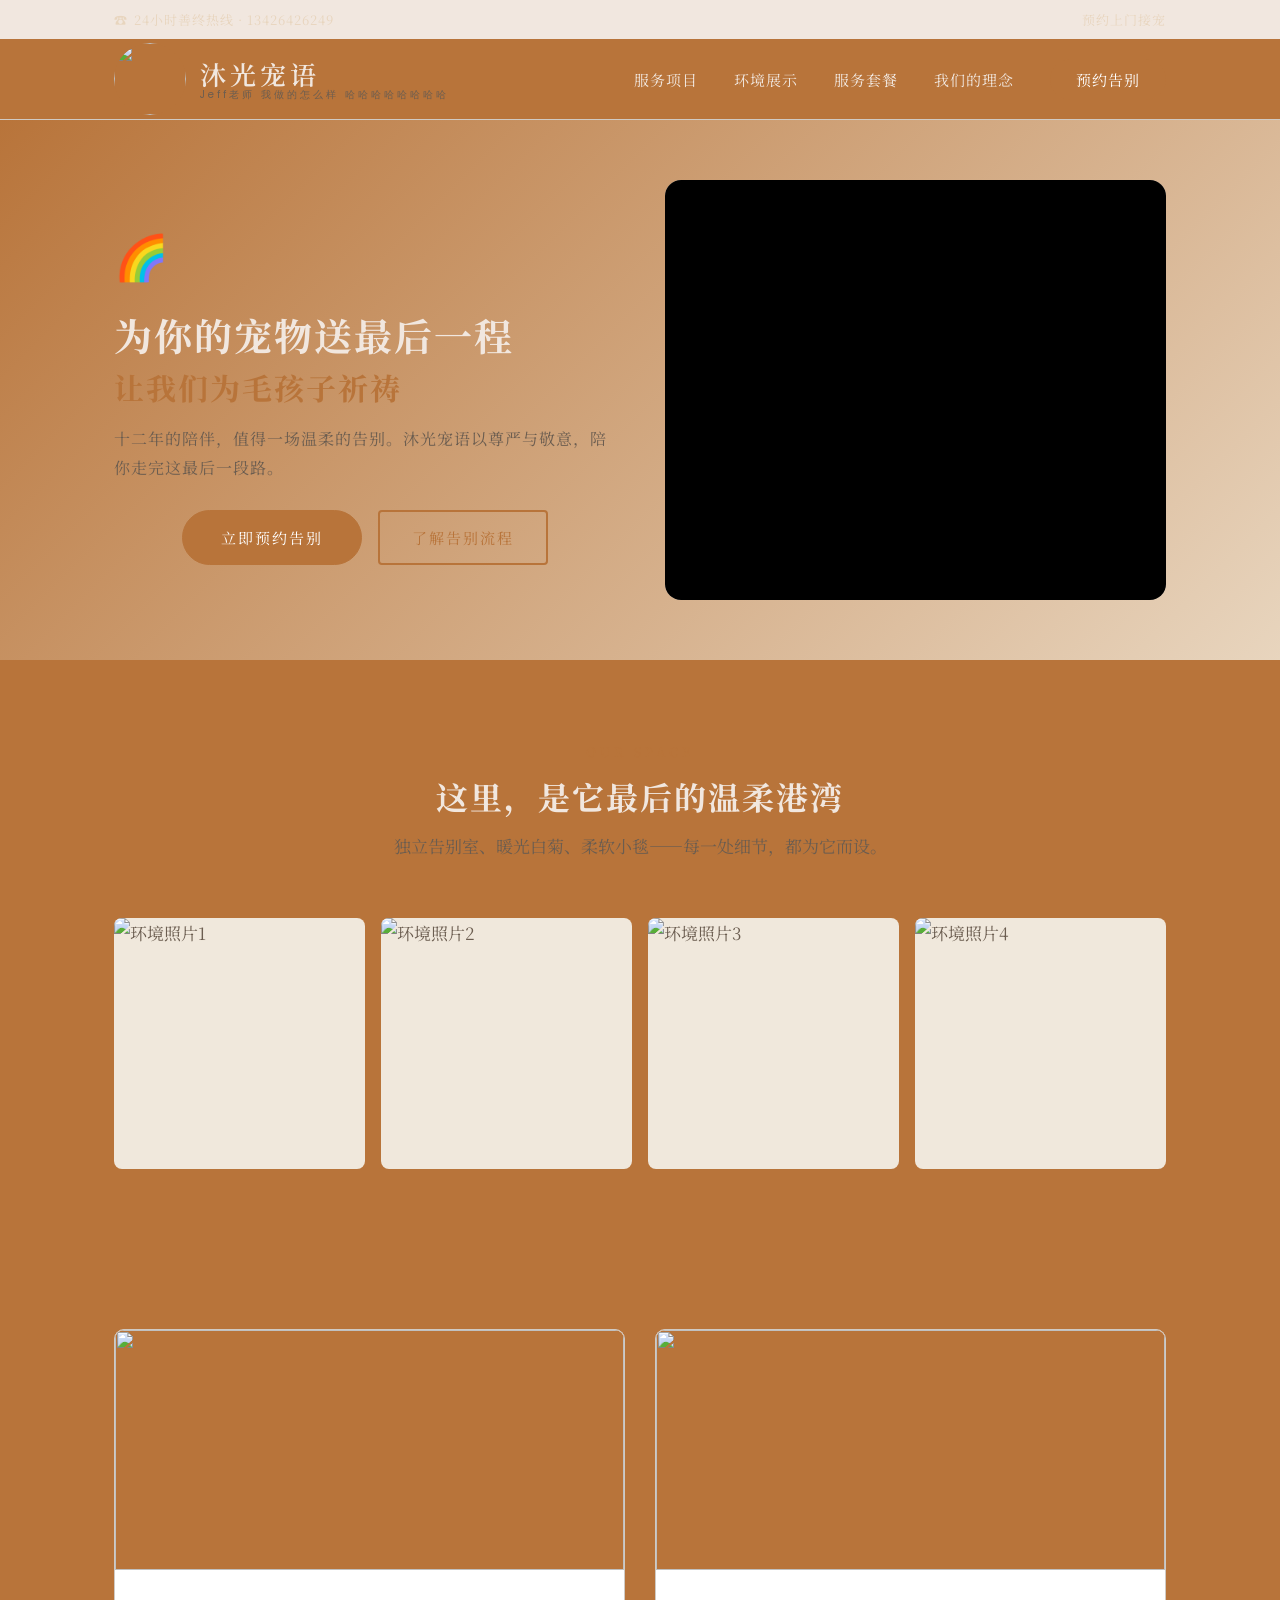
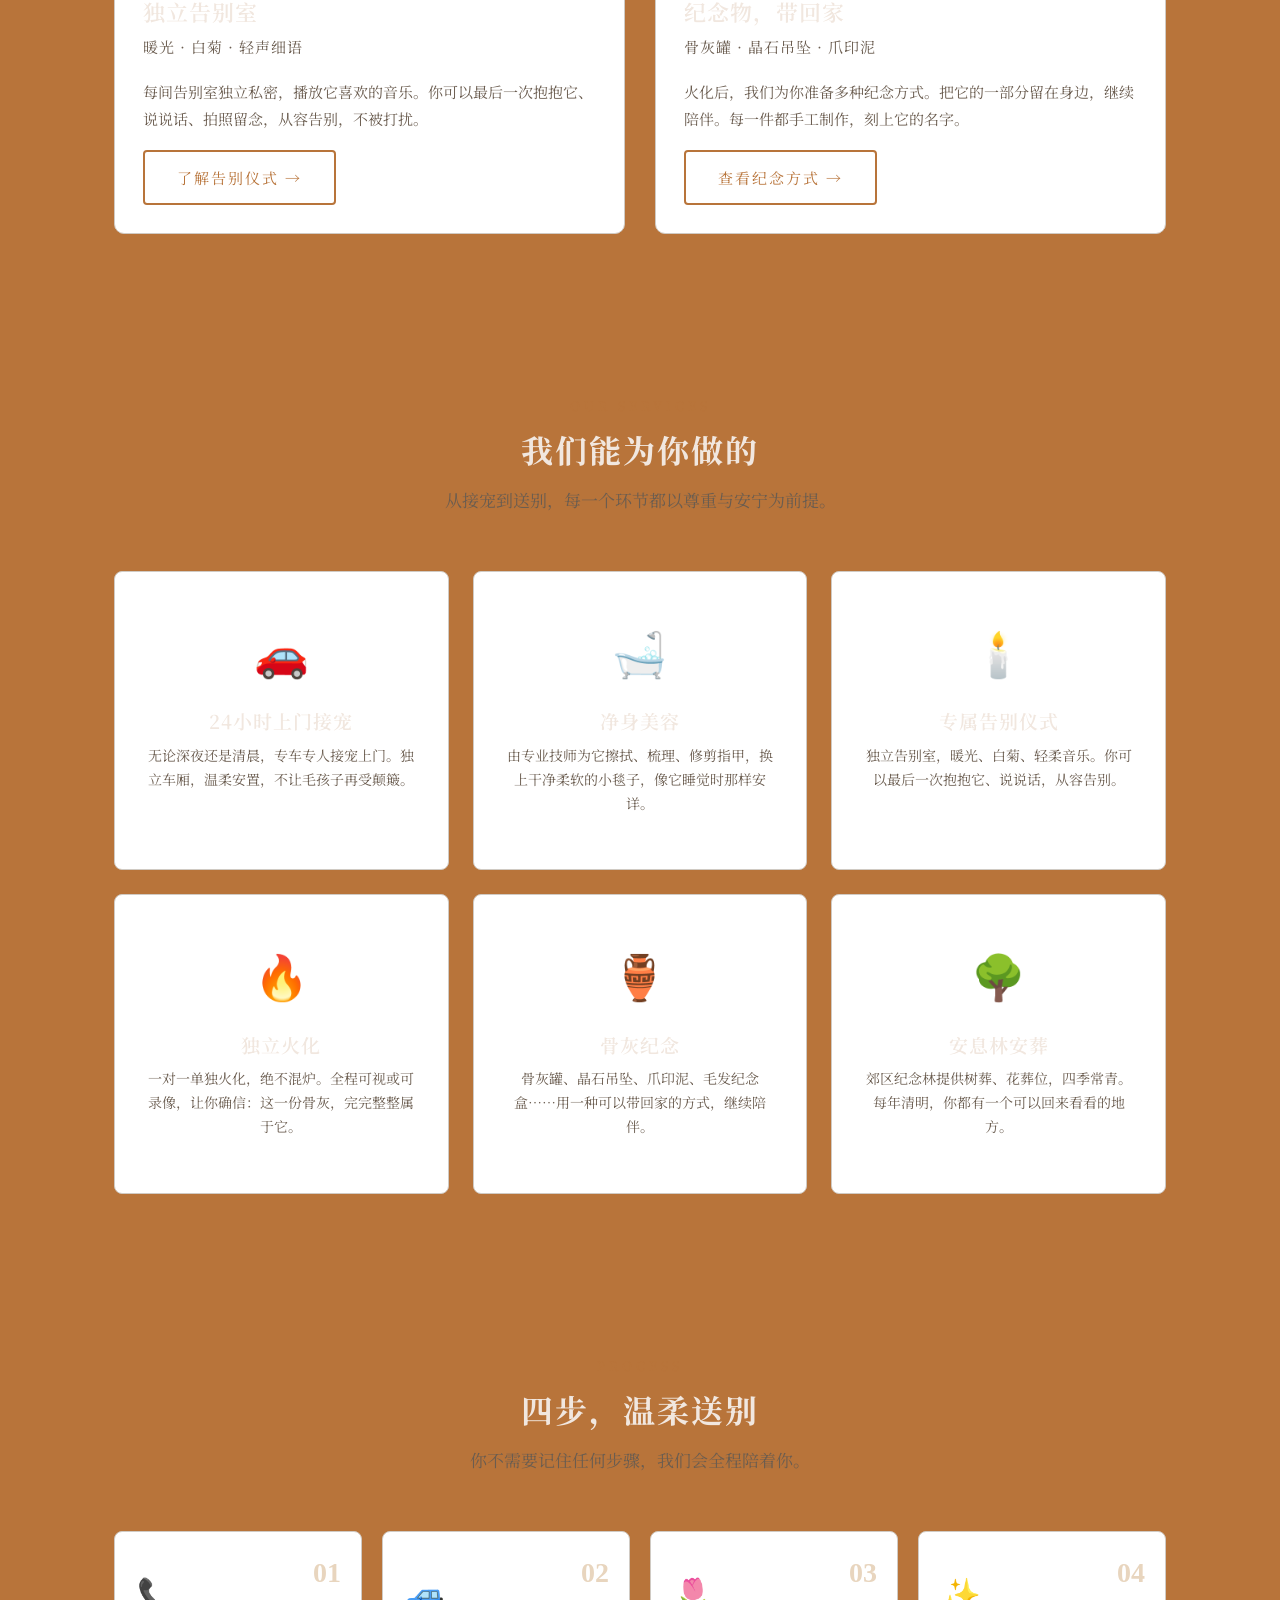
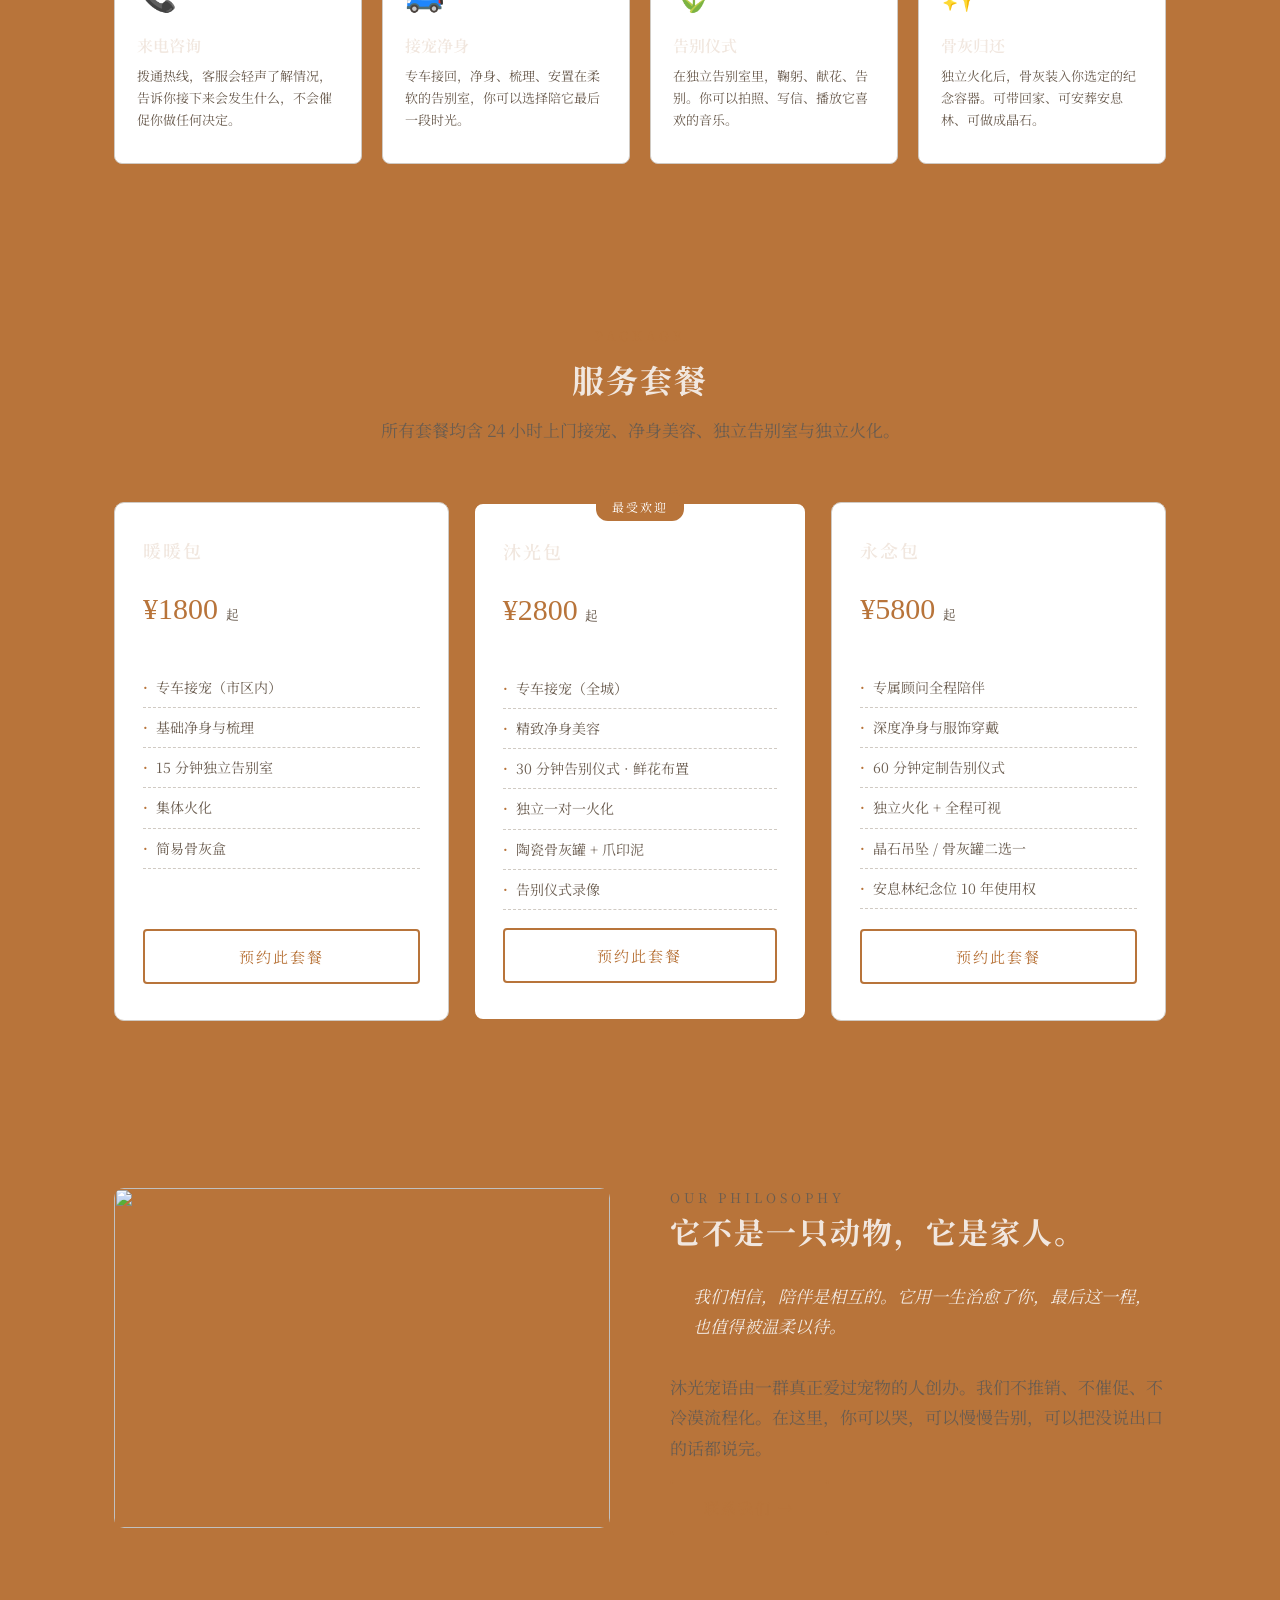
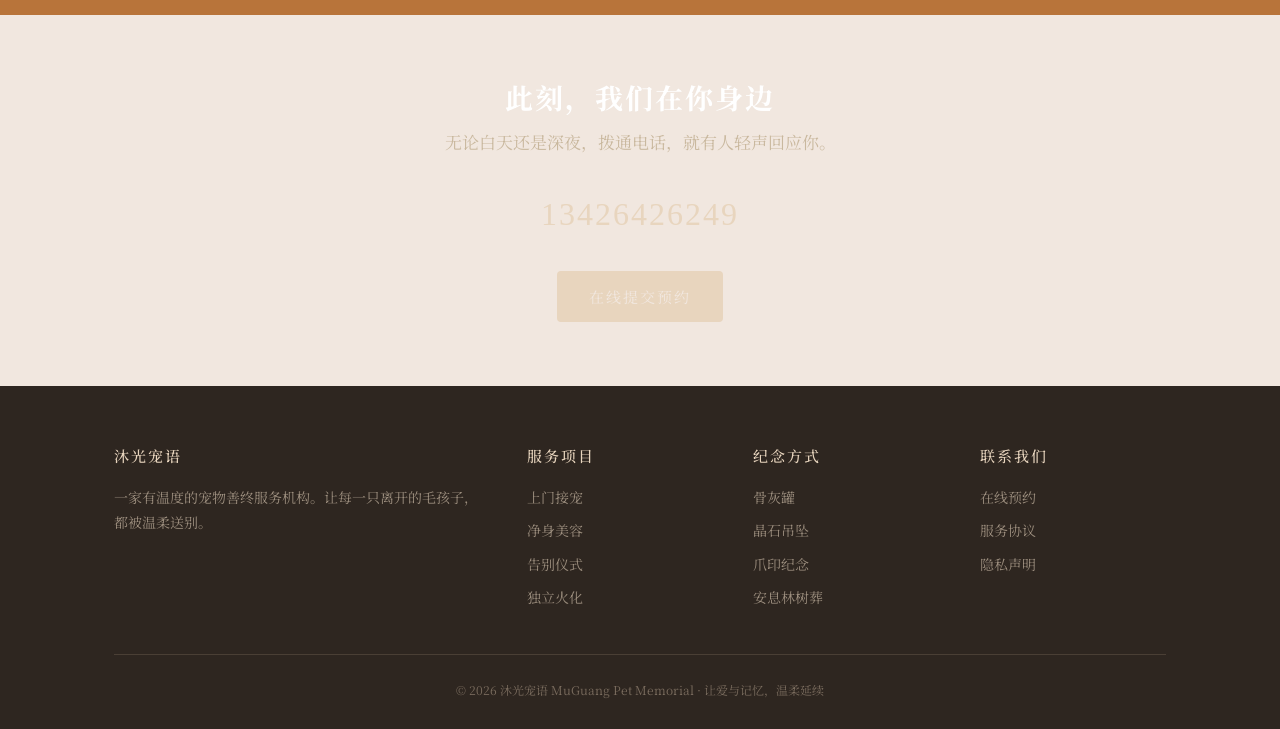
==== index.html @ e4931e62 "feat: Hero标题独立字体+颜色选择" ====
<!DOCTYPE html>
<html lang="zh-CN">
<head>
<meta charset="UTF-8">
<meta name="viewport" content="width=device-width, initial-scale=1.0">
<title>沐光宠语 · 宠物善终告别服务</title>
<link rel="preconnect" href="https://fonts.googleapis.com">
<link href="https://fonts.googleapis.com/css2?family=Noto+Serif+SC:wght@400;500;600;700&family=Noto+Sans+SC:wght@300;400;500;700&family=Poppins:wght@300;400;500&family=Ma+Shan+Zheng&family=ZCOOL+KuaiLe&family=ZCOOL+XiaoWei&family=Long+Cang&family=Liu+Jian+Mao+Cao&family=Zhi+Mang+Xing&family=ZCOOL+QingKe+HuangYou&display=swap" rel="stylesheet">
<link rel="stylesheet" href="assets/style.css">
</head>
<body>

<div class="topbar">
  <div class="container">
    <span class="hotline" id="hotlineTop">24小时善终热线</span>
    <span>预约上门接宠</span>
  </div>
</div>

<header>
  <div class="container nav">
    <div class="logo">
      <div class="logo-mark" id="logoMark">🕯️</div>
      <div class="logo-text"><span id="brandName">沐光宠语</span><small id="brandNameEn">MU GUANG CHONG YU</small></div>
    </div>
    <nav>
      <ul>
        <li><a href="#services">服务项目</a></li>
        <li><a href="#gallery">环境展示</a></li>
        <li><a href="#plans">服务套餐</a></li>
        <li><a href="#about">我们的理念</a></li>
        <li><a href="/booking" class="nav-cta">预约告别</a></li>
      </ul>
    </nav>
    <button class="burger">☰</button>
  </div>
</header>

<!-- Hero: 左文右图 -->
<section class="hero-split" id="heroSection">
  <div class="hero-split-inner">
    <div class="hero-text">
      <div class="mark" id="heroMark">🌈</div>
      <h1>
        <span id="heroTitle1">为你的宠物送最后一程</span>
        <span class="accent" id="heroTitle2">让我们为毛孩子祈祷</span>
      </h1>
      <p id="heroSubtitle">十二年的陪伴，值得一场温柔的告别。</p>
      <div class="btn-row">
        <a href="/booking" class="btn btn-solid" id="heroBtn1">立即预约告别</a>
        <a href="#process" class="btn btn-outline" id="heroBtn2">了解告别流程</a>
      </div>
    </div>
    <div class="hero-photo" id="heroPhoto">
      <div class="hero-photo-placeholder">🐾</div>
    </div>
  </div>
</section>

<!-- 照片墙 -->
<section class="section" id="gallery">
  <div class="container">
    <div class="section-head">
      <span class="eyebrow" id="galleryEyebrow">OUR SPACE</span>
      <h2 id="galleryTitle">这里，是它最后的温柔港湾</h2>
      <p id="gallerySubtitle">独立告别室、暖光白菊、柔软小毯——每一处细节，都为它而设。</p>
    </div>
    <div class="gallery-grid" id="galleryGrid"></div>
  </div>
</section>

<!-- 双栏图文块 -->
<section class="section section-soft" id="blocks">
  <div class="container">
    <div class="blocks-grid" id="blocksGrid"></div>
  </div>
</section>

<!-- 服务项目 -->
<section class="section" id="services">
  <div class="container">
    <div class="section-head">
      <span class="eyebrow">OUR SERVICES</span>
      <h2>我们能为你做的</h2>
      <p>从接宠到送别，每一个环节都以尊重与安宁为前提。</p>
    </div>
    <div class="cards" id="servicesGrid"></div>
  </div>
</section>

<!-- 流程 -->
<section class="section section-soft" id="process">
  <div class="container">
    <div class="section-head">
      <span class="eyebrow">PROCESS</span>
      <h2>四步，温柔送别</h2>
      <p>你不需要记住任何步骤，我们会全程陪着你。</p>
    </div>
    <div class="process" id="processGrid"></div>
  </div>
</section>

<!-- 套餐 -->
<section class="section" id="plans">
  <div class="container">
    <div class="section-head">
      <span class="eyebrow">PACKAGE</span>
      <h2>服务套餐</h2>
      <p>所有套餐均含 24 小时上门接宠、净身美容、独立告别室与独立火化。</p>
    </div>
    <div class="plans" id="plansGrid"></div>
  </div>
</section>

<!-- 理念 -->
<section class="section section-soft" id="about">
  <div class="container philosophy">
    <div class="visual" id="aboutVisual">🐾</div>
    <div>
      <span class="eyebrow" style="letter-spacing:4px;font-size:13px">OUR PHILOSOPHY</span>
      <h2 id="philoTitle">它不是一只动物，它是家人。</h2>
      <blockquote id="philoQuote">我们相信，陪伴是相互的。</blockquote>
      <p id="philoBody" style="margin-bottom:16px">沐光宠语由一群真正爱过宠物的人创办。</p>
      <a href="/booking" class="btn btn-outline">联系我们 →</a>
    </div>
  </div>
</section>

<!-- 联系带 -->
<section class="contact-band">
  <div class="container">
    <h2>此刻，我们在你身边</h2>
    <p>无论白天还是深夜，拨通电话，就有人轻声回应你。</p>
    <div class="phone" id="hotlineBig">400-820-XXXX</div>
    <div style="margin-top:28px">
      <a href="/booking" class="btn btn-light">在线提交预约</a>
    </div>
  </div>
</section>

<footer>
  <div class="container">
    <div class="foot-grid">
      <div><h4 id="footBrand">沐光宠语</h4><p id="footDesc" style="line-height:1.8"></p></div>
      <div><h4>服务项目</h4><ul><li><a href="#services">上门接宠</a></li><li><a href="#services">净身美容</a></li><li><a href="#services">告别仪式</a></li><li><a href="#services">独立火化</a></li></ul></div>
      <div><h4>纪念方式</h4><ul><li><a href="#services">骨灰罐</a></li><li><a href="#services">晶石吊坠</a></li><li><a href="#services">爪印纪念</a></li><li><a href="#services">安息林树葬</a></li></ul></div>
      <div><h4>联系我们</h4><ul><li><a href="/booking">在线预约</a></li><li><a href="#">服务协议</a></li><li><a href="#">隐私声明</a></li></ul></div>
    </div>
    <div class="foot-bottom" id="footCopyright">© 2026 沐光宠语</div>
  </div>
</footer>

<script>
// 把 GitHub raw 链接转成 jsDelivr CDN（国内加速）
function cdn(url){
  if(!url) return url;
  return url.replace(
    /https:\/\/raw\.githubusercontent\.com\/([^/]+)\/([^/]+)\/([^/]+)\/images\//,
    'https://cdn.jsdelivr.net/gh/$1/$2@$3/images/'
  );
}

fetch('content.json').then(r=>r.json()).then(c=>{
  // 动态配色
  const t = c.theme || {};
  const root = document.documentElement.style;
  if(t.brand) root.setProperty('--brand', t.brand);
  if(t.brandDark) root.setProperty('--brand-dark', t.brandDark);
  if(t.brandSoft) root.setProperty('--brand-soft', t.brandSoft);
  if(t.ink) root.setProperty('--ink', t.ink);
  if(t.bg) root.setProperty('--bg', t.bg);
  if(t.bgSoft) root.setProperty('--bg-soft', t.bgSoft);
  if(t.line) root.setProperty('--line', t.line);
  if(t.cardBg){
    const cb = t.cardBg;
    document.querySelectorAll('.service-card,.gallery-item,.block-card,.plan-card,.process-step').forEach(el=>el.style.background = cb);
  }
  if(t.fontHeading){ root.setProperty('--font-heading', t.fontHeading); document.documentElement.style.fontFamily = t.fontBody || "'Noto Serif SC',serif"; }
  if(t.bodySize) document.body.style.fontSize = t.bodySize + 'px';
  if(t.headWeight) document.querySelectorAll('h1,h2,h3').forEach(el=>el.style.fontWeight = t.headWeight);
  if(t.radius){
    const r = t.radius + 'px';
    document.querySelectorAll('.gallery-item,.block-card,.plan-card,.service-card,.process-step,.hero-photo,.img-upload').forEach(el=>el.style.borderRadius = r);
  }

  // 品牌
  document.getElementById('brandName').textContent = c.brand.name;
  document.getElementById('brandNameEn').textContent = c.brand.nameEn;
  document.getElementById('footBrand').textContent = c.brand.name;
  const lm = document.getElementById('logoMark');
  if(c.brand.logoImage){
    lm.innerHTML = `<img src="${cdn(c.brand.logoImage)}" style="width:100%;height:100%;object-fit:cover;border-radius:50%">`;
  } else {
    lm.textContent = c.brand.logoEmoji;
  }

  // 热线
  document.getElementById('hotlineTop').textContent = '24小时善终热线 · ' + c.hotline;
  document.getElementById('hotlineBig').textContent = c.hotline;

  // Hero
  document.getElementById('heroMark').textContent = c.hero.mark;
  document.getElementById('heroTitle1').textContent = c.hero.title1;
  document.getElementById('heroTitle2').textContent = c.hero.title2;
  if(c.hero.hero1Font) document.getElementById('heroTitle1').style.fontFamily = c.hero.hero1Font;
  if(c.hero.hero1Color) document.getElementById('heroTitle1').style.color = c.hero.hero1Color;
  if(c.hero.hero2Font) document.getElementById('heroTitle2').style.fontFamily = c.hero.hero2Font;
  if(c.hero.hero2Color) document.getElementById('heroTitle2').style.color = c.hero.hero2Color;
  document.getElementById('heroSubtitle').textContent = c.hero.subtitle;
  document.getElementById('heroBtn1').textContent = c.hero.btn1;
  document.getElementById('heroBtn2').textContent = c.hero.btn2;

  // Hero 右侧大图/视频
  const hp = document.getElementById('heroPhoto');
  const hv = c.images && c.images.heroVideo;
  const hpImg = c.images && c.images.heroPhoto;
  if(hv){
    hp.innerHTML = `<video autoplay muted loop playsinline preload="metadata" poster="${cdn(hpImg||'')}" style="width:100%;height:100%;object-fit:cover;border-radius:12px;background:#000"><source src="${cdn(hv)}" type="video/mp4"></video>`;
  } else if(hpImg){
    hp.innerHTML = `<img src="${cdn(hpImg)}" loading="eager" decoding="async" style="width:100%;height:100%;object-fit:cover;border-radius:12px">`;
  }

  // 照片墙（懒加载）
  const g = c.images && c.images.gallery ? c.images.gallery : [];
  document.getElementById('galleryGrid').innerHTML = g.map((url,i)=>{
    if(url) return `<div class="gallery-item"><img src="${cdn(url)}" loading="lazy" decoding="async" alt="环境照片${i+1}"></div>`;
    return `<div class="gallery-item gallery-empty">📷<small>照片${i+1}</small></div>`;
  }).join('');
  document.getElementById('galleryEyebrow').textContent = c.gallerySection.eyebrow;
  document.getElementById('galleryTitle').textContent = c.gallerySection.title;
  document.getElementById('gallerySubtitle').textContent = c.gallerySection.subtitle;

  // 双栏图文块
  document.getElementById('blocksGrid').innerHTML = c.blocks.map((b,i)=>{
    const img = (c.images && (i===0?c.images.block1Img:c.images.block2Img)) || '';
    return `
    <div class="block-card">
      <div class="block-img">${img?`<img src="${cdn(img)}" loading="lazy" decoding="async">`:'<span>🖼</span>'}</div>
      <div class="block-body">
        <h3>${b.title}</h3>
        <p class="block-sub">${b.subtitle}</p>
        <p>${b.body}</p>
        <a href="${b.btnLink}" class="btn btn-outline">${b.btnText} →</a>
      </div>
    </div>`;
  }).join('');

  // 服务
  document.getElementById('servicesGrid').innerHTML = c.services.map(s=>`
    <div class="card"><div class="icon">${s.icon}</div><h3>${s.title}</h3><p>${s.desc}</p></div>`).join('');

  // 流程
  document.getElementById('processGrid').innerHTML = (c.process||[]).map(p=>`
    <div class="step"><div class="icon">${p.icon}</div><h3>${p.title}</h3><p>${p.desc}</p></div>`).join('');

  // 套餐
  document.getElementById('plansGrid').innerHTML = c.plans.map(p=>`
    <div class="plan${p.featured?' featured':''}">
      <h3>${p.name}</h3>
      <div class="price">${p.price} <small>${p.unit}</small></div>
      <ul>${p.items.map(i=>`<li>${i}</li>`).join('')}</ul>
      <a href="/booking" class="btn btn-outline" style="text-align:center">预约此套餐</a>
    </div>`).join('');

  // 理念
  document.getElementById('philoTitle').innerHTML = c.philosophy.title;
  document.getElementById('philoQuote').textContent = c.philosophy.quote;
  document.getElementById('philoBody').textContent = c.philosophy.body;
  const av = document.getElementById('aboutVisual');
  if(c.images && c.images.aboutImg){
    av.innerHTML = `<img src="${cdn(c.images.aboutImg)}" loading="lazy" decoding="async" style="width:100%;height:100%;object-fit:cover;border-radius:10px">`;
    av.style.background = 'none';
  }

  // Footer
  if(c.footer){
    document.getElementById('footDesc').textContent = c.footer.desc;
    document.getElementById('footCopyright').textContent = c.footer.copyright;
  }
});
</script>
</body>
</html>
---- assets/style.css ----
/* ============================================
   沐光宠语 · 宠物善终告别服务
   改品牌：只改 :root 里的色值
   ============================================ */
:root{
  --brand:#B8743A;          /* 沐光暖金铜 */
  --brand-dark:#9A5D2E;
  --brand-soft:#E8D5BE;     /* 浅金米色 */
  --ink:#3E342B;            /* 深棕 */
  --text:#6B5D50;           /* 暖灰棕 */
  --bg:#FDFBF8;             /* 米白 */
  --bg-soft:#F5EFE6;        /* 浅米 */
  --line:#E8DDD0;
  --sage:#8FA98F;           /* 鼠尾草绿（纪念感） */
}
*{margin:0;padding:0;box-sizing:border-box}
body{font-family:'Noto Serif SC','Songti SC',Georgia,serif;color:var(--text);background:var(--bg);line-height:1.8;font-size:16px}
h1,h2,h3{font-family:'Noto Serif SC','Songti SC',Georgia,serif;color:var(--ink);line-height:1.3;font-weight:600}
a{color:var(--brand);text-decoration:none}
img{max-width:100%;display:block}
.container{max-width:1100px;margin:0 auto;padding:0 24px}

/* 顶部条 */
.topbar{background:var(--ink);color:#E8D5BE;font-size:13px;padding:8px 0;letter-spacing:1px}
.topbar .container{display:flex;justify-content:space-between;align-items:center}
.topbar .hotline{display:flex;align-items:center;gap:6px}
.topbar .hotline::before{content:"☎";color:var(--brand-soft)}

/* 头部 */
header{background:var(--bg);border-bottom:1px solid var(--line);position:sticky;top:0;z-index:100}
.nav{display:flex;align-items:center;justify-content:space-between;height:80px}
.logo{display:flex;align-items:center;gap:14px}
.logo-mark{width:72px;height:72px;border-radius:50%;background:var(--brand);display:flex;align-items:center;justify-content:center;color:#fff;font-size:36px;overflow:hidden;flex-shrink:0}
.logo-text{font-size:26px;color:var(--ink);letter-spacing:4px;font-weight:600;line-height:1.2}
.logo-text small{display:block;font-family:'Poppins',sans-serif;font-size:10px;letter-spacing:3px;color:var(--text);font-weight:400}
nav ul{display:flex;gap:36px;list-style:none;align-items:center}
nav a{color:var(--ink);font-size:15px;letter-spacing:1px}
nav a:hover,nav a.active{color:var(--brand)}
.nav-cta{background:var(--brand);color:#fff !important;padding:10px 26px;border-radius:24px}
.nav-cta:hover{background:var(--brand-dark);color:#fff !important}
.burger{display:none;font-size:26px;background:none;border:none;cursor:pointer;color:var(--ink)}

/* Hero */
.hero{
  min-height:560px;display:flex;align-items:center;justify-content:center;text-align:center;
  background:linear-gradient(180deg,#F5EFE6 0%,#E8D5BE 100%);
  position:relative;padding:80px 24px;
}
.hero::before{content:"";position:absolute;inset:0;background:radial-gradient(circle at 50% 30%,rgba(255,255,255,.6),transparent 60%)}
.hero-inner{position:relative;max-width:760px}
.hero .mark{font-size:48px;margin-bottom:20px}
.hero h1{font-size:42px;margin-bottom:20px;letter-spacing:3px}
.hero h1 .accent{color:var(--brand);display:block;font-size:32px;margin-top:10px}
.hero p{font-size:17px;color:var(--text);margin-bottom:36px;letter-spacing:1px}
.btn-row{display:flex;gap:16px;justify-content:center;flex-wrap:wrap}
.btn{display:inline-block;padding:13px 38px;font-size:15px;letter-spacing:2px;cursor:pointer;transition:.3s;border:1px solid var(--brand);background:transparent;color:var(--brand);border-radius:28px}
.btn:hover{background:var(--brand);color:#fff}
.btn-solid{background:var(--brand);color:#fff}
.btn-solid:hover{background:var(--brand-dark);color:#fff}
.btn-ghost{border-color:var(--line);color:var(--ink)}
.btn-ghost:hover{border-color:var(--ink);background:transparent;color:var(--ink)}

/* 新 Hero: 左文右图 */
.hero-split{
  background:linear-gradient(135deg,var(--bg-soft) 0%,var(--brand-soft) 100%);
  padding:60px 0;
}
.hero-split-inner{
  max-width:1100px;margin:0 auto;padding:0 24px;
  display:grid;grid-template-columns:1fr 1fr;gap:50px;align-items:center;
}
.hero-text .mark{font-size:44px;margin-bottom:16px}
.hero-text h1{font-size:38px;line-height:1.3;margin-bottom:18px;letter-spacing:2px}
.hero-text h1 .accent{color:var(--brand);display:block;font-size:30px;margin-top:8px}
.hero-text p{font-size:16px;color:var(--text);margin-bottom:28px;letter-spacing:1px}
.hero-photo{
  height:420px;border-radius:12px;overflow:hidden;
  background:#e8ddd0;display:flex;align-items:center;justify-content:center;
}
.hero-photo-placeholder{font-size:80px;color:#ccc}

/* 描边按钮（Banfield 风格） */
.btn-outline{
  background:transparent;color:var(--brand);border:2px solid var(--brand);
  border-radius:4px;padding:12px 32px;
}
.btn-outline:hover{background:var(--brand);color:#fff}
.btn-light{
  background:#E8D5BE;color:var(--ink);border:none;border-radius:4px;padding:12px 32px;
}
.btn-light:hover{background:#fff;color:var(--brand)}

/* 照片墙 */
.gallery-grid{
  display:grid;grid-template-columns:repeat(4,1fr);gap:16px;
}
.gallery-item{
  aspect-ratio:1;overflow:hidden;border-radius:8px;background:#f0e8dc;
}
.gallery-item img{width:100%;height:100%;object-fit:cover;transition:.3s}
.gallery-item img:hover{transform:scale(1.05)}
.gallery-empty{
  display:flex;flex-direction:column;align-items:center;justify-content:center;
  font-size:32px;color:#ccc;gap:6px;
}
.gallery-empty small{font-size:12px;color:#bbb}

/* 双栏图文块 */
.blocks-grid{
  display:grid;grid-template-columns:1fr 1fr;gap:30px;
}
.block-card{
  background:#fff;border:1px solid var(--line);border-radius:10px;overflow:hidden;
  transition:.3s;
}
.block-card:hover{box-shadow:0 12px 32px rgba(184,116,58,.12)}
.block-img{
  height:240px;background:var(--bg-soft);
  display:flex;align-items:center;justify-content:center;font-size:48px;color:#ccc;
}
.block-img img{width:100%;height:100%;object-fit:cover}
.block-body{padding:28px}
.block-body h3{font-size:22px;margin-bottom:6px;letter-spacing:1px}
.block-sub{color:var(--brand);font-size:14px;margin-bottom:14px;letter-spacing:1px}
.block-body p{font-size:15px;color:var(--text);margin-bottom:18px;line-height:1.8}

/* 通用区块 */
.section{padding:80px 0}
.section-soft{background:var(--bg-soft)}
.section-head{text-align:center;margin-bottom:56px}
.section-head .eyebrow{color:var(--brand);letter-spacing:4px;font-size:13px;margin-bottom:12px;display:block}
.section-head h2{font-size:32px;margin-bottom:14px;letter-spacing:2px}
.section-head p{max-width:560px;margin:0 auto;color:var(--text)}

/* 服务卡 */
.cards{display:grid;grid-template-columns:repeat(3,1fr);gap:24px}
.card{background:#fff;border:1px solid var(--line);padding:40px 28px;text-align:center;transition:.3s;border-radius:8px}
.card:hover{box-shadow:0 12px 32px rgba(184,116,58,.12);transform:translateY(-3px)}
.card .icon{font-size:44px;margin-bottom:18px}
.card h3{font-size:19px;margin-bottom:10px;letter-spacing:1px}
.card p{font-size:14px;color:var(--text);margin-bottom:14px;line-height:1.7}

/* 流程时间线 */
.process{display:grid;grid-template-columns:repeat(4,1fr);gap:20px;counter-reset:step}
.step{background:#fff;border:1px solid var(--line);padding:32px 22px;border-radius:8px;position:relative}
.step::before{
  counter-increment:step;content:counter(step,decimal-leading-zero);
  position:absolute;top:16px;right:20px;font-size:28px;color:var(--brand-soft);font-weight:600;
  font-family:Georgia,serif;
}
.step .icon{font-size:32px;margin-bottom:14px}
.step h3{font-size:16px;margin-bottom:8px}
.step p{font-size:13px;color:var(--text);line-height:1.7}

/* 套餐 */
.plans{display:grid;grid-template-columns:repeat(3,1fr);gap:24px;align-items:stretch}
.plan{background:#fff;border:1px solid var(--line);padding:36px 28px;border-radius:10px;display:flex;flex-direction:column}
.plan.featured{border:2px solid var(--brand);position:relative}
.plan.featured::before{content:"最受欢迎";position:absolute;top:-12px;left:50%;transform:translateX(-50%);background:var(--brand);color:#fff;font-size:12px;padding:4px 16px;border-radius:12px;letter-spacing:2px}
.plan h3{font-size:18px;margin-bottom:6px;letter-spacing:2px}
.plan .price{font-size:30px;color:var(--brand);margin:14px 0;font-family:Georgia,serif}
.plan .price small{font-size:13px;color:var(--text)}
.plan ul{list-style:none;margin:18px 0;flex:1}
.plan li{padding:7px 0;border-bottom:1px dashed var(--line);font-size:14px}
.plan li::before{content:"·";color:var(--brand);margin-right:8px;font-weight:bold}

/* 理念区 */
.philosophy{display:grid;grid-template-columns:1fr 1fr;gap:60px;align-items:center}
.philosophy .visual{height:340px;border-radius:10px;background:linear-gradient(135deg,#E8D5BE,#F5EFE6);display:flex;align-items:center;justify-content:center;font-size:96px}
.philosophy h2{font-size:30px;margin-bottom:20px;letter-spacing:2px}
.philosophy blockquote{border-left:3px solid var(--brand);padding:10px 0 10px 20px;margin:20px 0;font-style:italic;color:var(--ink)}

/* 联系/预约区 */
.contact-band{background:var(--ink);color:#E8D5BE;padding:64px 0;text-align:center}
.contact-band h2{color:#fff;font-size:28px;margin-bottom:12px;letter-spacing:2px}
.contact-band p{color:#C9B89E;margin-bottom:28px}
.contact-band .phone{font-size:32px;color:var(--brand-letter-spacing:4px);color:#E8D5BE;font-family:Georgia,serif;letter-spacing:2px}

/* Footer */
footer{background:#2E2620;color:#9C8E7E;padding:56px 0 28px;font-size:14px}
.foot-grid{display:grid;grid-template-columns:2fr 1fr 1fr 1fr;gap:40px;margin-bottom:36px}
footer h4{color:#E8D5BE;font-size:15px;margin-bottom:16px;letter-spacing:2px;font-weight:500}
footer ul{list-style:none}
footer li{margin-bottom:8px}
footer a{color:#9C8E7E}
footer a:hover{color:#E8D5BE}
.foot-bottom{border-top:1px solid #4A3F35;padding-top:24px;text-align:center;font-size:12px;color:#7A6C5E}

/* 表单页 */
.form-page{padding:64px 0;background:var(--bg)}
.form-wrap{max-width:600px;margin:0 auto;background:#fff;border:1px solid var(--line);padding:44px;border-radius:10px}
.form-wrap h1{font-size:26px;margin-bottom:8px;letter-spacing:2px}
.form-wrap .sub{margin-bottom:28px;color:var(--text);font-size:14px}
.form-group{margin-bottom:18px}
.form-group label{display:block;margin-bottom:6px;font-weight:500;color:var(--ink);font-size:14px;letter-spacing:1px}
.form-group input,.form-group select,.form-group textarea{
  width:100%;padding:12px 14px;border:1px solid var(--line);font-size:15px;font-family:inherit;outline:none;background:var(--bg);border-radius:6px}
.form-group input:focus,.form-group select:focus,.form-group textarea:focus{border-color:var(--brand)}
.form-row{display:grid;grid-template-columns:1fr 1fr;gap:16px}
.form-note{font-size:13px;color:var(--text);margin-top:16px;padding:12px 16px;background:var(--bg-soft);border-left:3px solid var(--brand);border-radius:0 6px 6px 0}
.success-box{display:none;text-align:center;padding:40px 0}
.success-box .big{font-size:64px;margin-bottom:16px}

/* 响应式 */
@media(max-width:900px){
  nav ul{display:none}
  .burger{display:block}
  .hero h1{font-size:30px}
  .hero-split-inner{grid-template-columns:1fr;gap:30px}
  .hero-photo{height:280px}
  .gallery-grid{grid-template-columns:1fr 1fr}
  .blocks-grid{grid-template-columns:1fr}
  .cards,.plans{grid-template-columns:1fr 1fr}
  .process{grid-template-columns:1fr 1fr}
  .philosophy{grid-template-columns:1fr}
  .foot-grid{grid-template-columns:1fr 1fr}
  .form-row{grid-template-columns:1fr}
}
@media(max-width:560px){
  .cards,.plans,.process{grid-template-columns:1fr}
  .gallery-grid{grid-template-columns:1fr 1fr}
  .foot-grid{grid-template-columns:1fr}
}
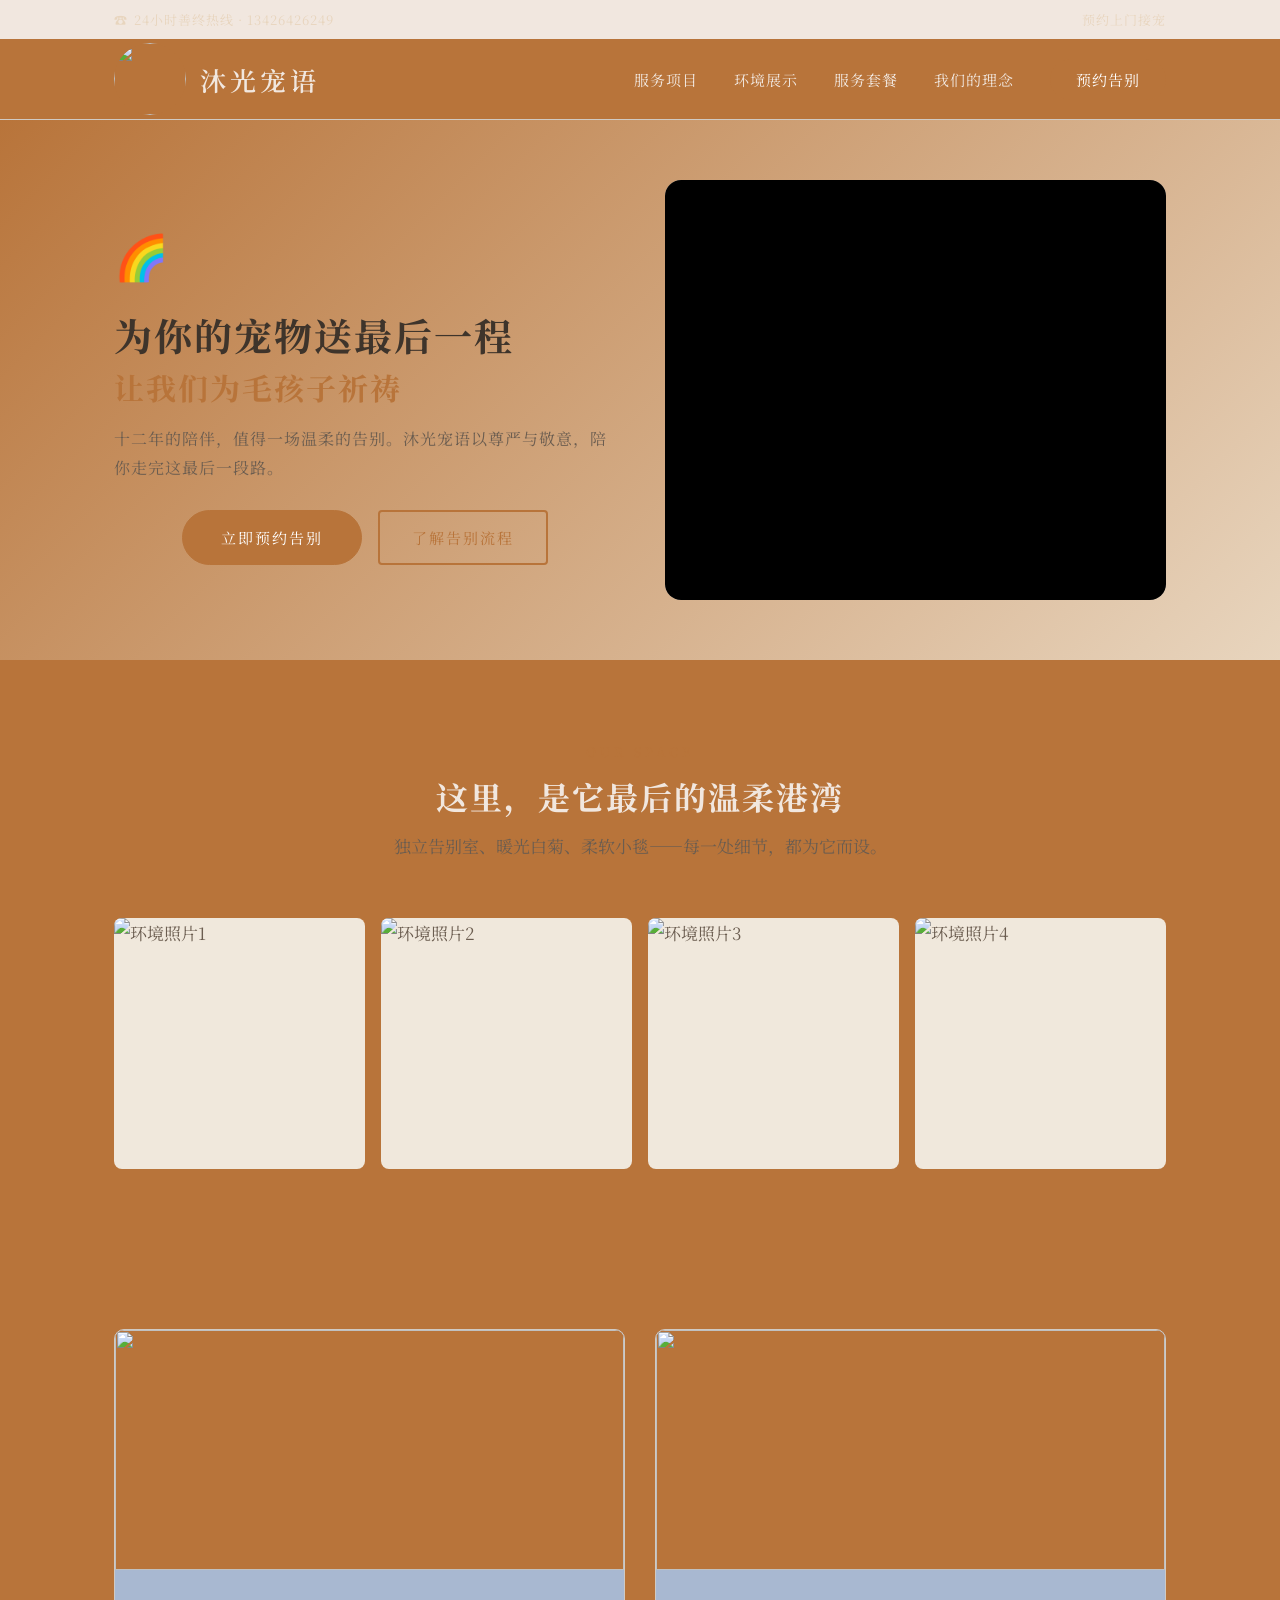
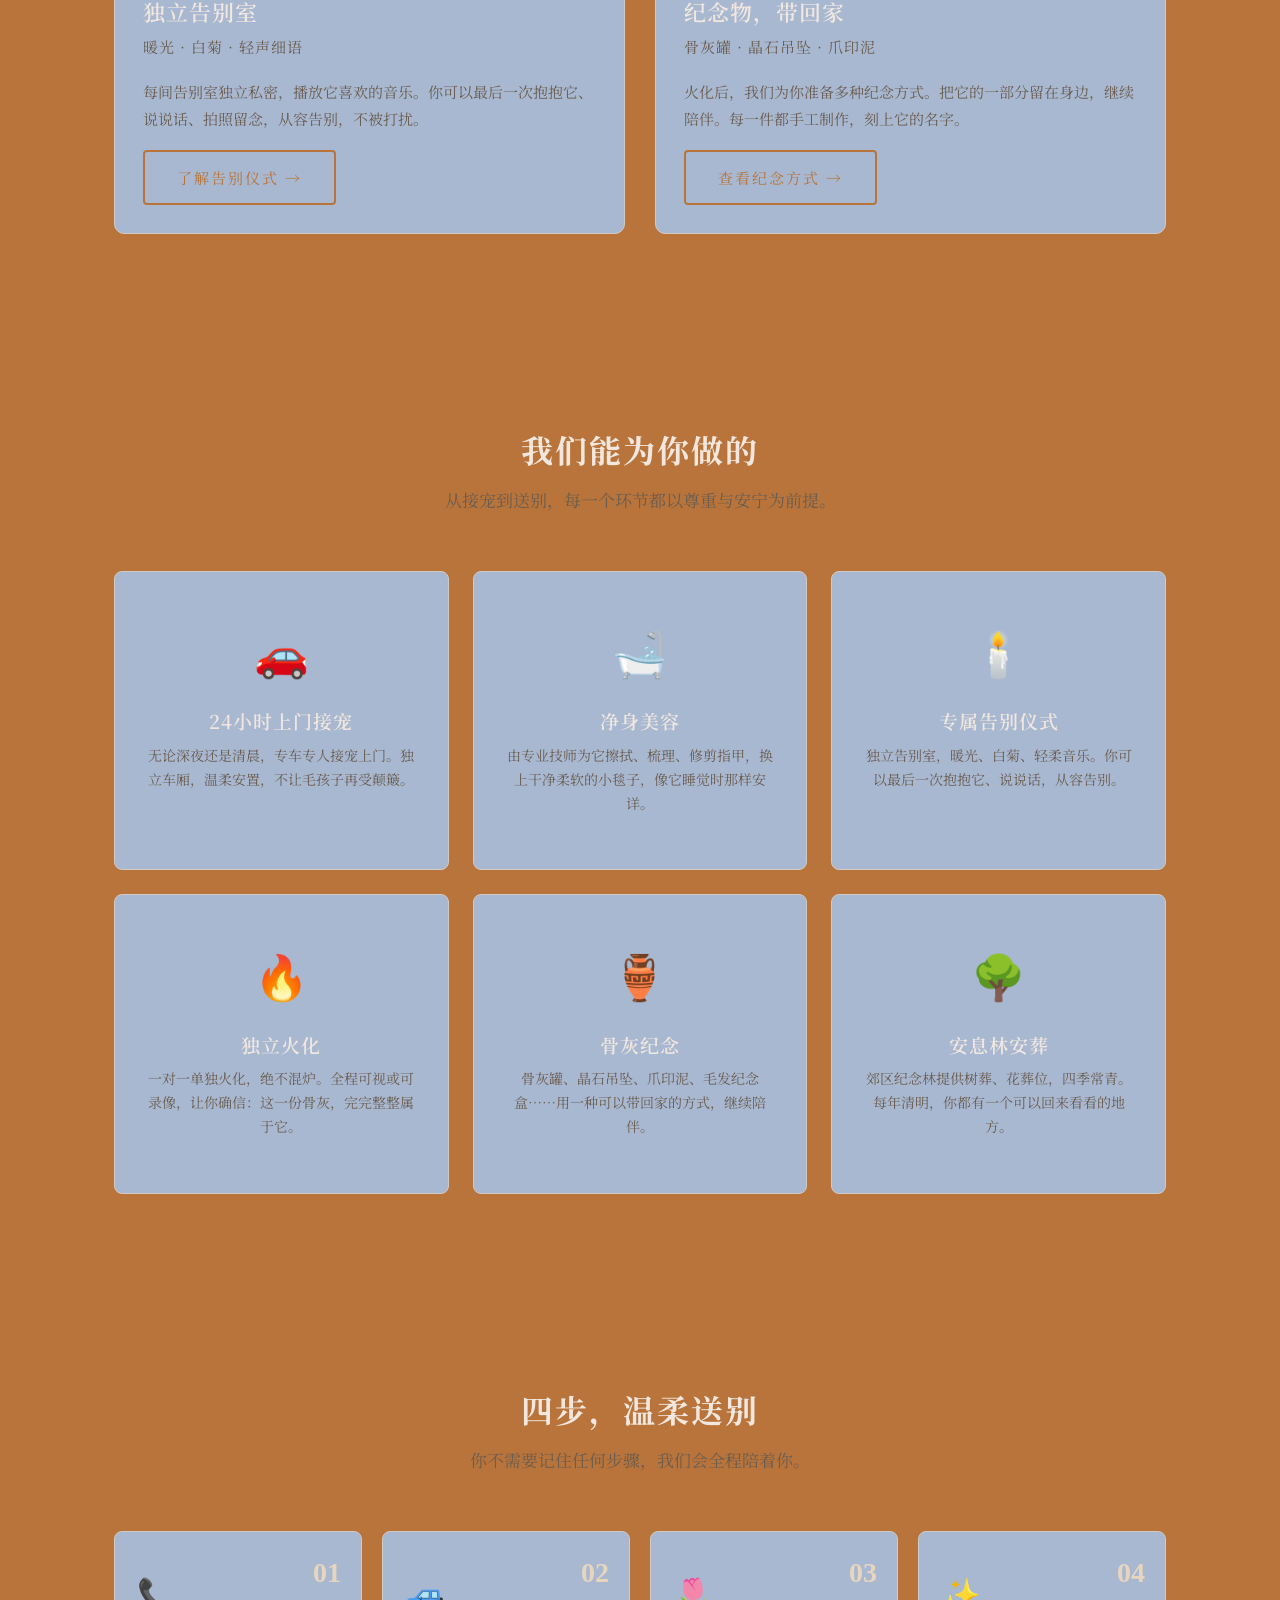
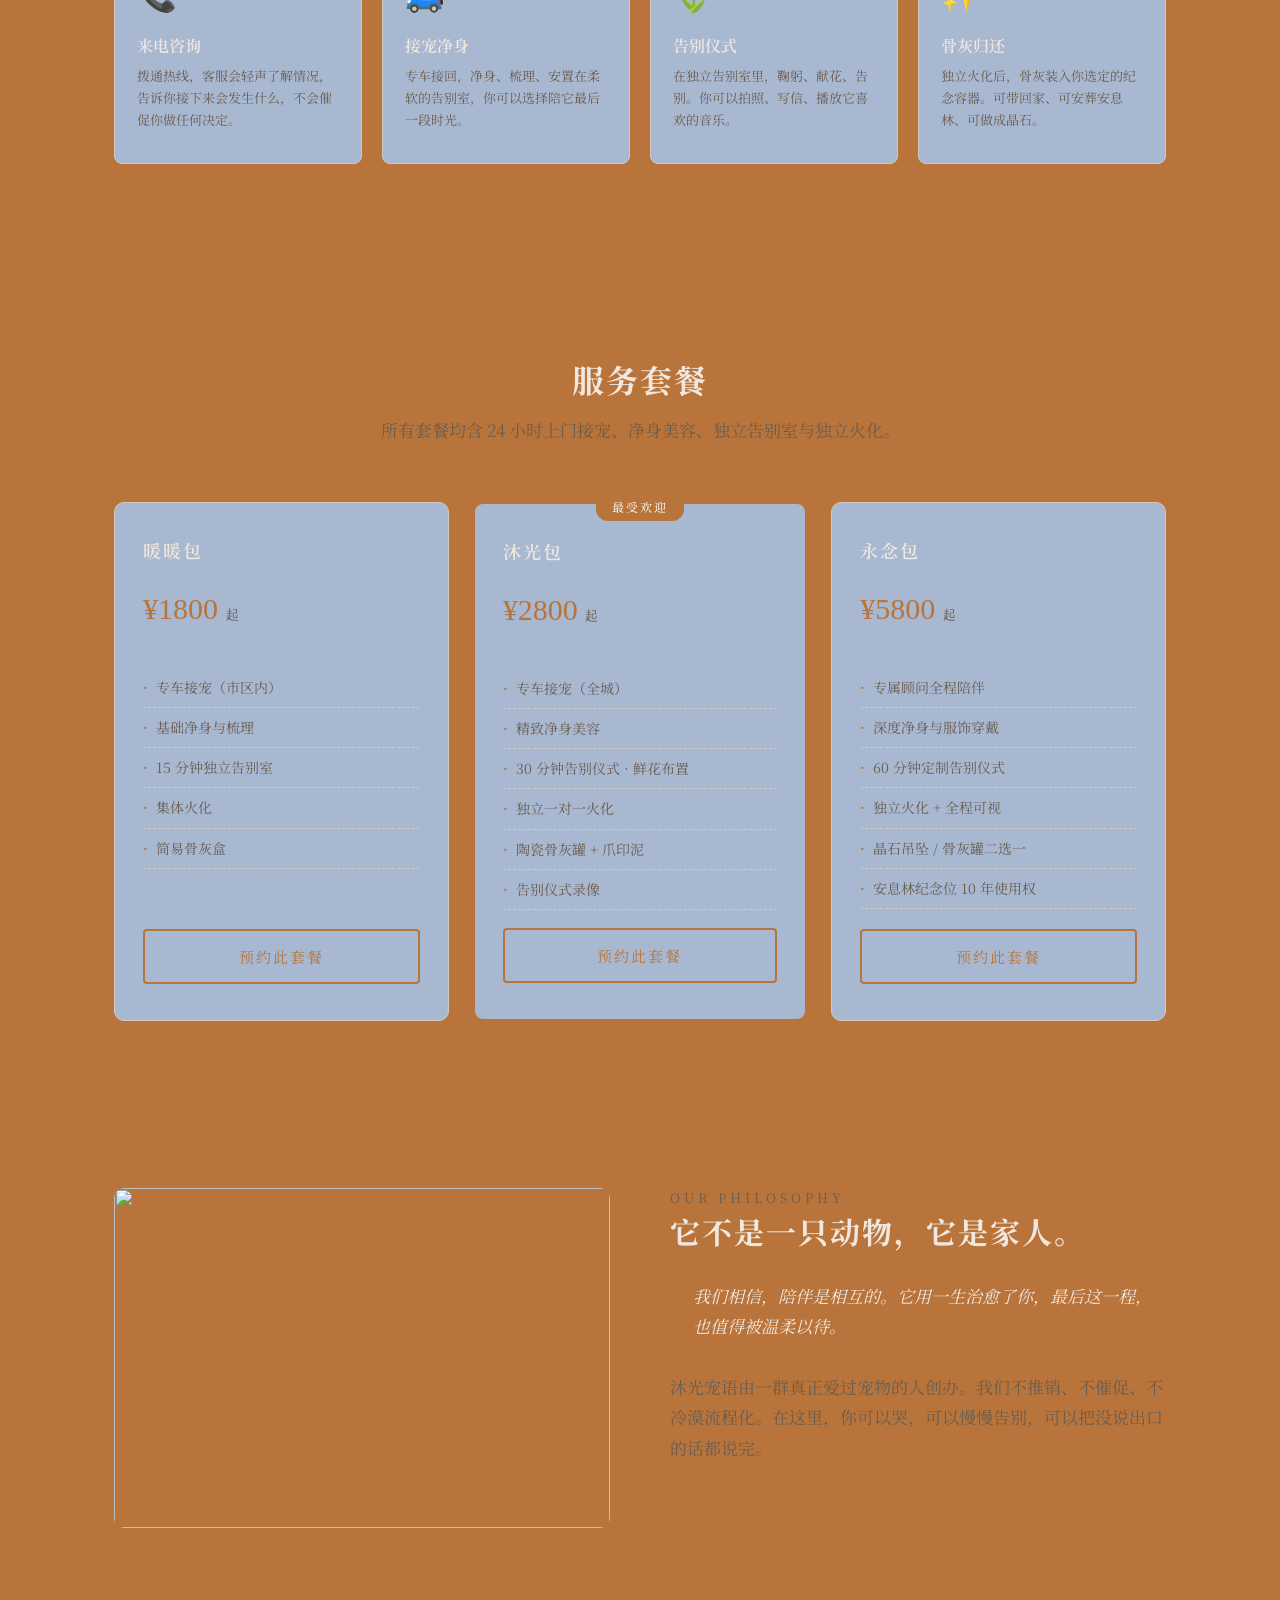
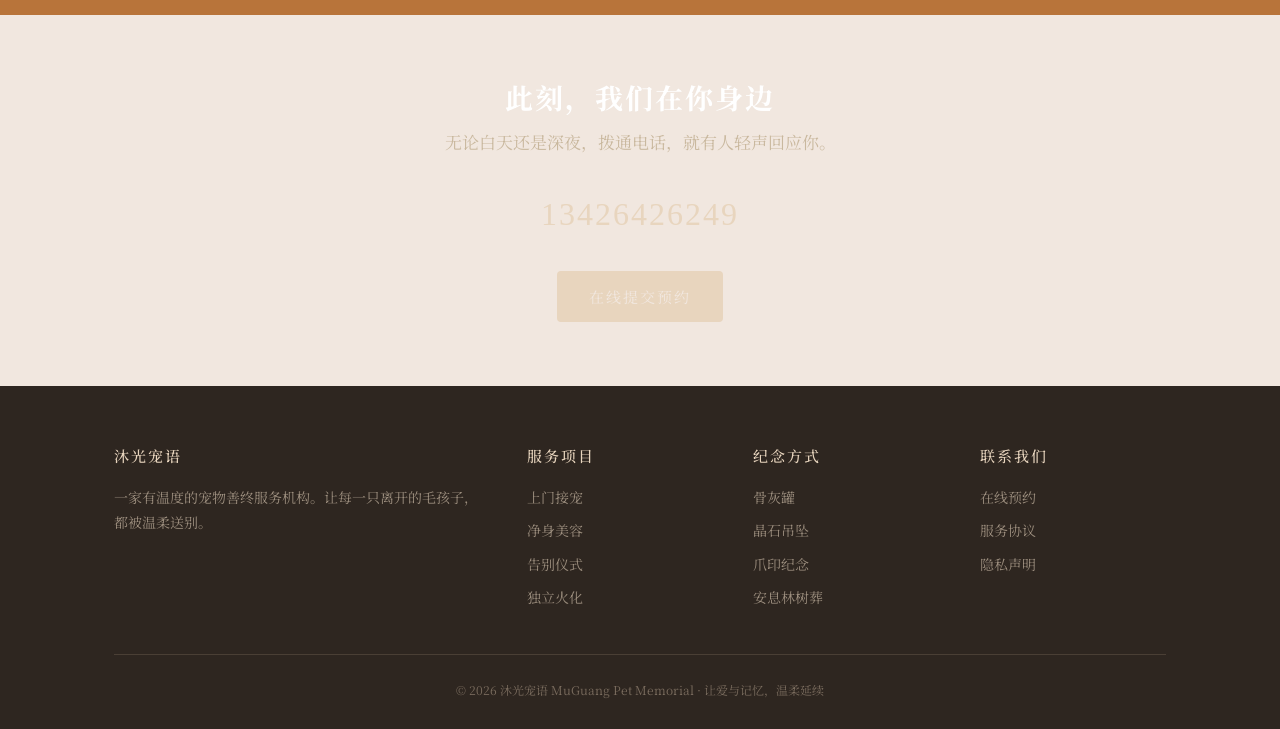
==== commit 0a1d3727: "fix: 卡片背景色用CSS变量真正生效" ====
--- a/index.html
+++ b/index.html
@@ -171,10 +171,7 @@
   if(t.bg) root.setProperty('--bg', t.bg);
   if(t.bgSoft) root.setProperty('--bg-soft', t.bgSoft);
   if(t.line) root.setProperty('--line', t.line);
-  if(t.cardBg){
-    const cb = t.cardBg;
-    document.querySelectorAll('.service-card,.gallery-item,.block-card,.plan-card,.process-step').forEach(el=>el.style.background = cb);
-  }
+  if(t.cardBg) root.setProperty('--card-bg', t.cardBg);
   if(t.fontHeading){ root.setProperty('--font-heading', t.fontHeading); document.documentElement.style.fontFamily = t.fontBody || "'Noto Serif SC',serif"; }
   if(t.bodySize) document.body.style.fontSize = t.bodySize + 'px';
   if(t.headWeight) document.querySelectorAll('h1,h2,h3').forEach(el=>el.style.fontWeight = t.headWeight);
@@ -207,6 +204,8 @@
   if(c.hero.hero2Font) document.getElementById('heroTitle2').style.fontFamily = c.hero.hero2Font;
   if(c.hero.hero2Color) document.getElementById('heroTitle2').style.color = c.hero.hero2Color;
   document.getElementById('heroSubtitle').textContent = c.hero.subtitle;
+  if(c.hero.subFont) document.getElementById('heroSubtitle').style.fontFamily = c.hero.subFont;
+  if(c.hero.subColor) document.getElementById('heroSubtitle').style.color = c.hero.subColor;
   document.getElementById('heroBtn1').textContent = c.hero.btn1;
   document.getElementById('heroBtn2').textContent = c.hero.btn2;
 
--- a/assets/style.css
+++ b/assets/style.css
@@ -110,7 +110,7 @@
   display:grid;grid-template-columns:1fr 1fr;gap:30px;
 }
 .block-card{
-  background:#fff;border:1px solid var(--line);border-radius:10px;overflow:hidden;
+  background:var(--card-bg,#fff);border:1px solid var(--line);border-radius:10px;overflow:hidden;
   transition:.3s;
 }
 .block-card:hover{box-shadow:0 12px 32px rgba(184,116,58,.12)}
@@ -134,7 +134,7 @@
 
 /* 服务卡 */
 .cards{display:grid;grid-template-columns:repeat(3,1fr);gap:24px}
-.card{background:#fff;border:1px solid var(--line);padding:40px 28px;text-align:center;transition:.3s;border-radius:8px}
+.card{background:var(--card-bg,#fff);border:1px solid var(--line);padding:40px 28px;text-align:center;transition:.3s;border-radius:8px}
 .card:hover{box-shadow:0 12px 32px rgba(184,116,58,.12);transform:translateY(-3px)}
 .card .icon{font-size:44px;margin-bottom:18px}
 .card h3{font-size:19px;margin-bottom:10px;letter-spacing:1px}
@@ -142,7 +142,7 @@
 
 /* 流程时间线 */
 .process{display:grid;grid-template-columns:repeat(4,1fr);gap:20px;counter-reset:step}
-.step{background:#fff;border:1px solid var(--line);padding:32px 22px;border-radius:8px;position:relative}
+.step{background:var(--card-bg,#fff);border:1px solid var(--line);padding:32px 22px;border-radius:8px;position:relative}
 .step::before{
   counter-increment:step;content:counter(step,decimal-leading-zero);
   position:absolute;top:16px;right:20px;font-size:28px;color:var(--brand-soft);font-weight:600;
@@ -154,7 +154,7 @@
 
 /* 套餐 */
 .plans{display:grid;grid-template-columns:repeat(3,1fr);gap:24px;align-items:stretch}
-.plan{background:#fff;border:1px solid var(--line);padding:36px 28px;border-radius:10px;display:flex;flex-direction:column}
+.plan{background:var(--card-bg,#fff);border:1px solid var(--line);padding:36px 28px;border-radius:10px;display:flex;flex-direction:column}
 .plan.featured{border:2px solid var(--brand);position:relative}
 .plan.featured::before{content:"最受欢迎";position:absolute;top:-12px;left:50%;transform:translateX(-50%);background:var(--brand);color:#fff;font-size:12px;padding:4px 16px;border-radius:12px;letter-spacing:2px}
 .plan h3{font-size:18px;margin-bottom:6px;letter-spacing:2px}
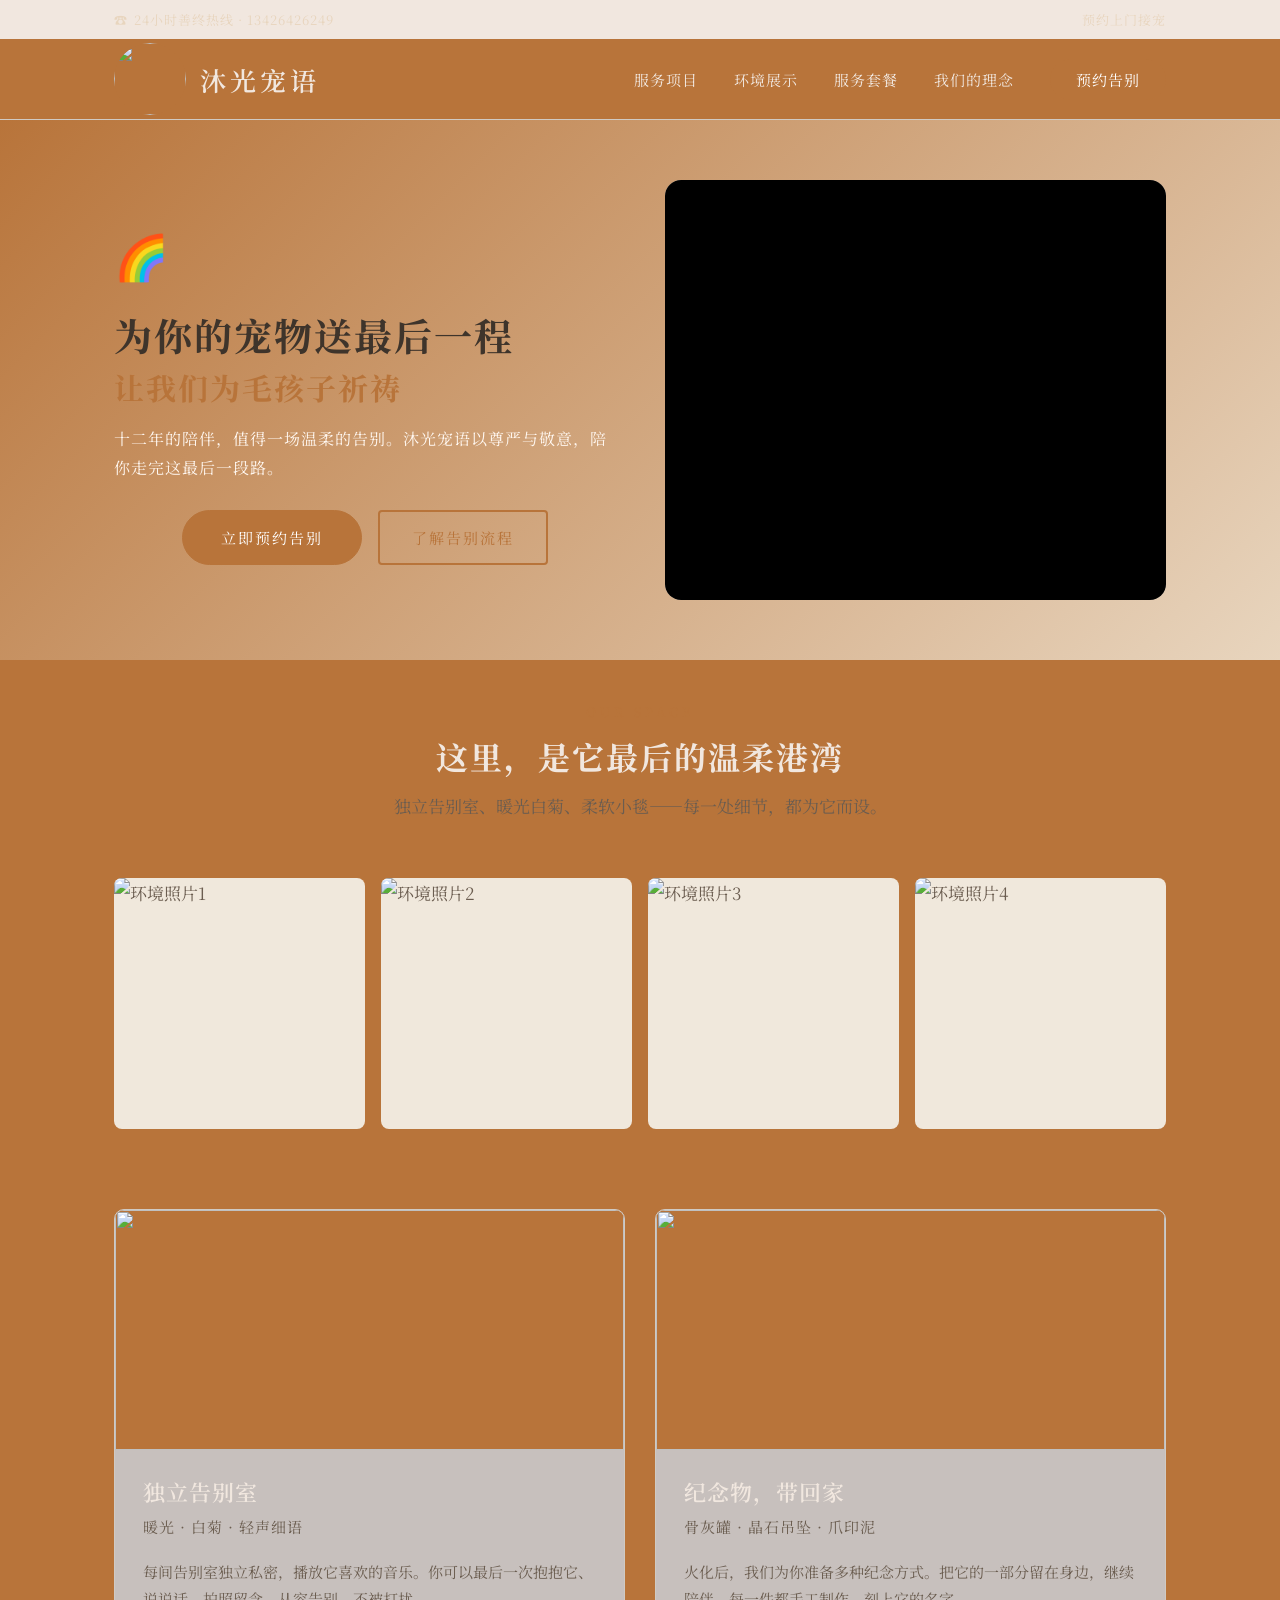
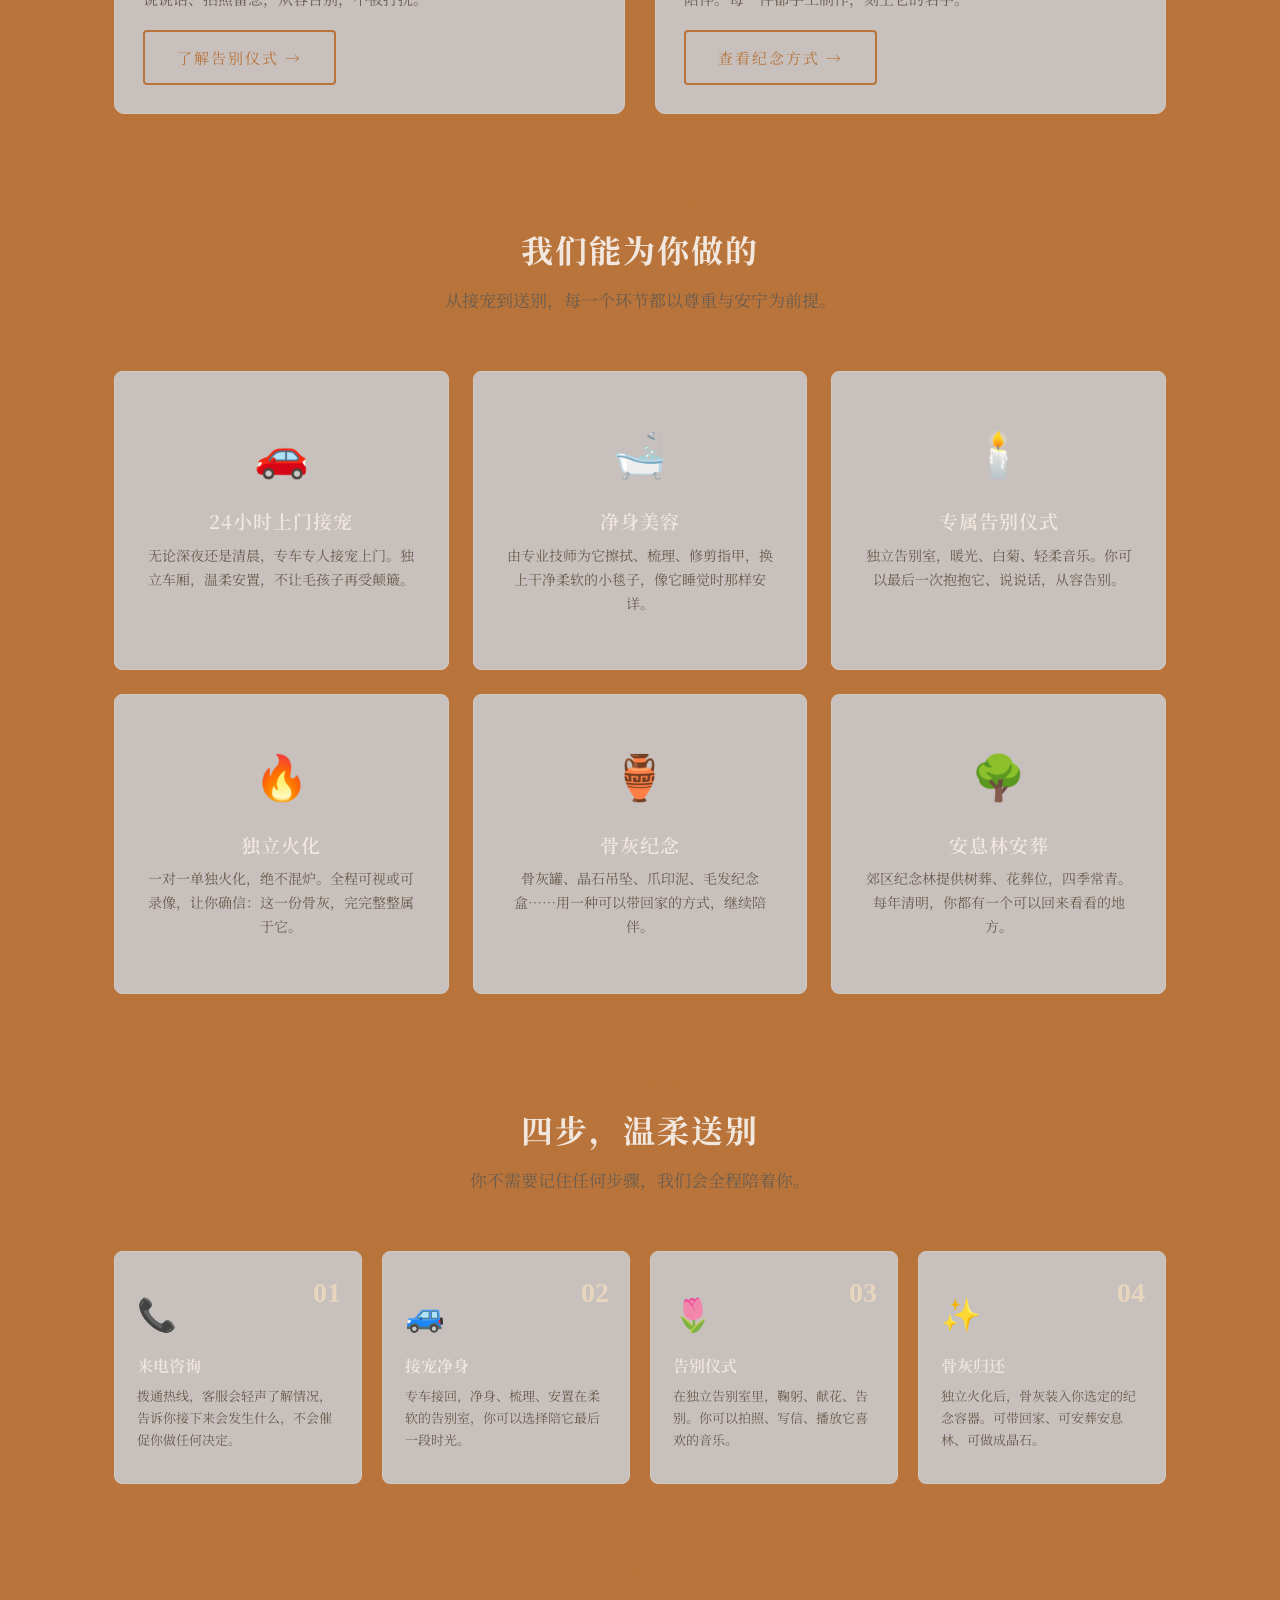
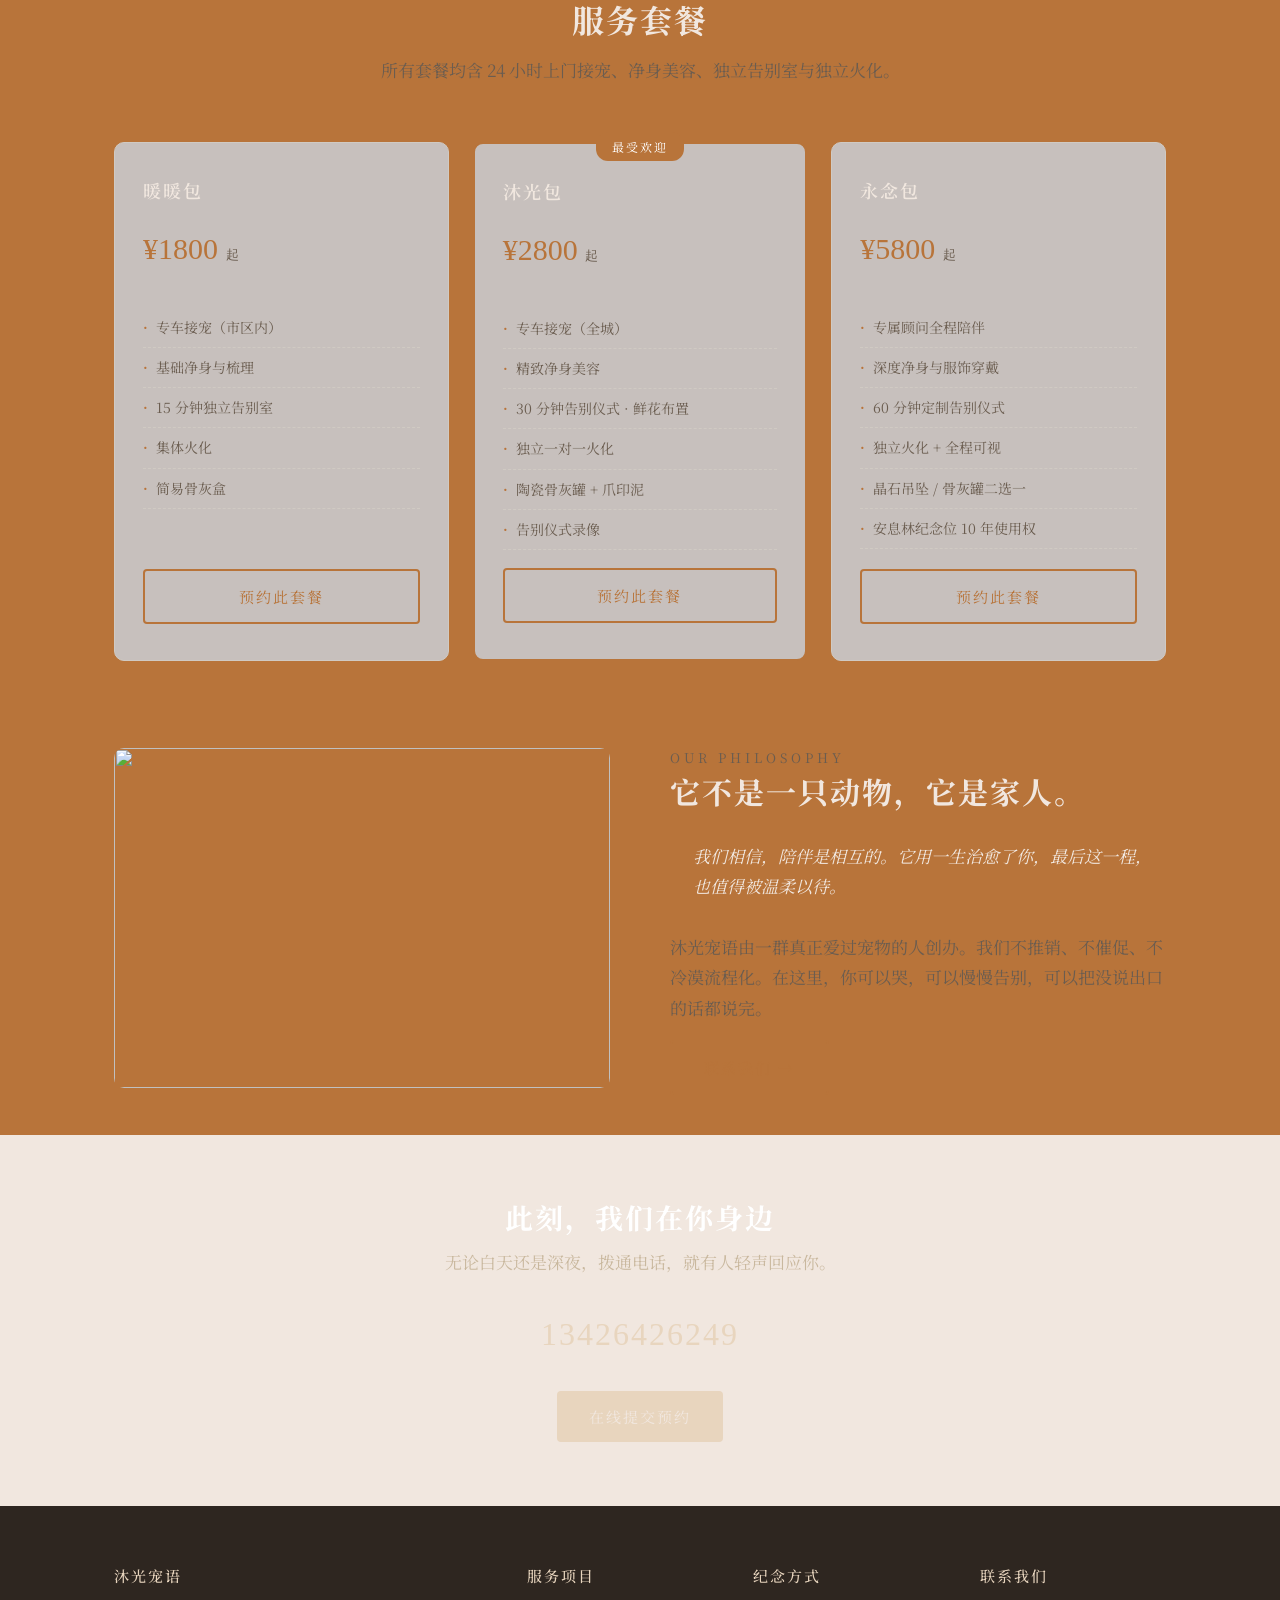
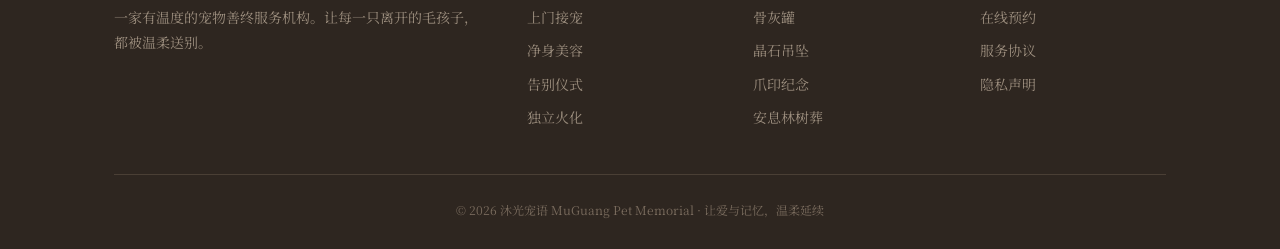
==== commit 829dbc40: "feat: 照片墙标题字体+颜色" ====
--- a/index.html
+++ b/index.html
@@ -177,7 +177,13 @@
   if(t.headWeight) document.querySelectorAll('h1,h2,h3').forEach(el=>el.style.fontWeight = t.headWeight);
   if(t.radius){
     const r = t.radius + 'px';
-    document.querySelectorAll('.gallery-item,.block-card,.plan-card,.service-card,.process-step,.hero-photo,.img-upload').forEach(el=>el.style.borderRadius = r);
+    document.querySelectorAll('.gallery-item,.block-card,.plan-card,.service-card,.process-step,.hero-photo,.img-upload,.card,.plan,.step').forEach(el=>el.style.borderRadius = r);
+  }
+  if(t.sectionPad){
+    document.querySelectorAll('.section').forEach(el=>el.style.padding = t.sectionPad + 'px 0');
+  }
+  if(t.cardPad){
+    document.querySelectorAll('.card,.plan,.step,.block-card').forEach(el=>el.style.padding = t.cardPad + 'px');
   }
 
   // 品牌
@@ -227,6 +233,8 @@
   }).join('');
   document.getElementById('galleryEyebrow').textContent = c.gallerySection.eyebrow;
   document.getElementById('galleryTitle').textContent = c.gallerySection.title;
+  if(c.gallerySection.titleFont) document.getElementById('galleryTitle').style.fontFamily = c.gallerySection.titleFont;
+  if(c.gallerySection.titleColor) document.getElementById('galleryTitle').style.color = c.gallerySection.titleColor;
   document.getElementById('gallerySubtitle').textContent = c.gallerySection.subtitle;
 
   // 双栏图文块
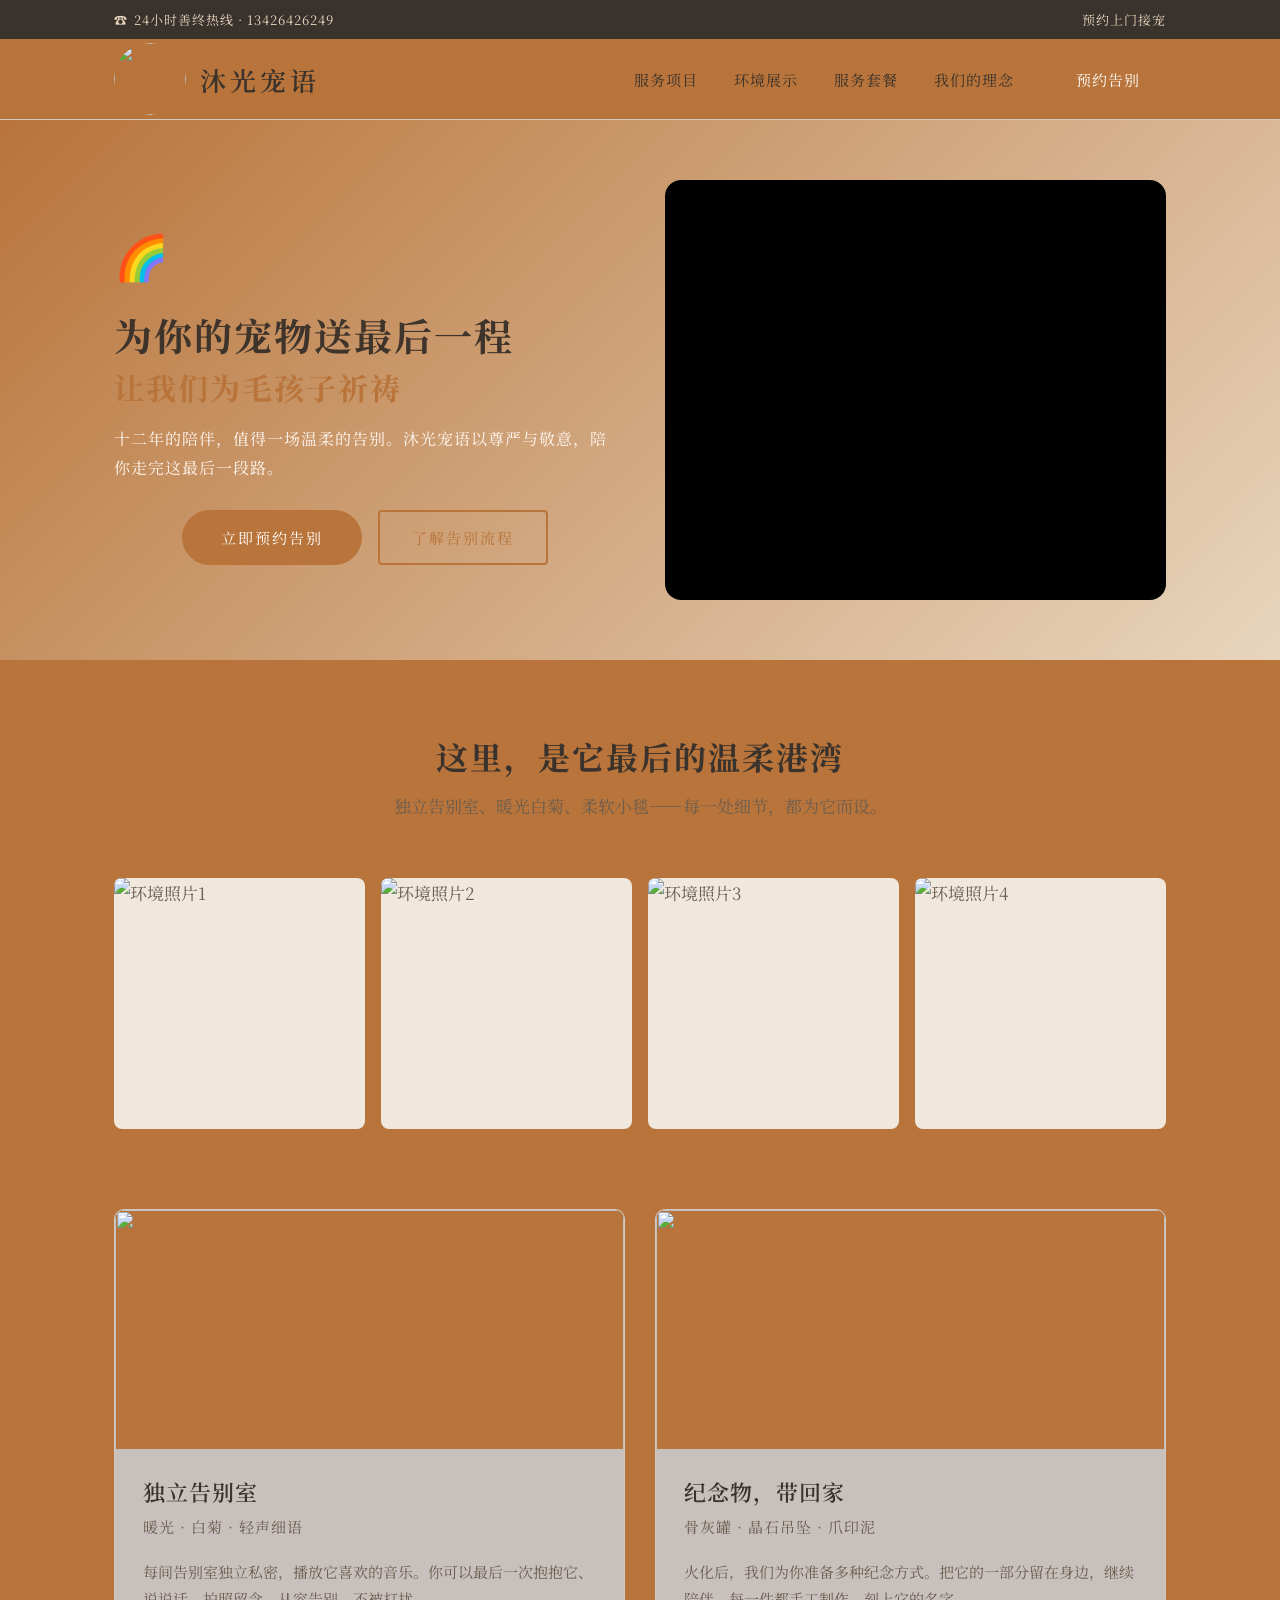
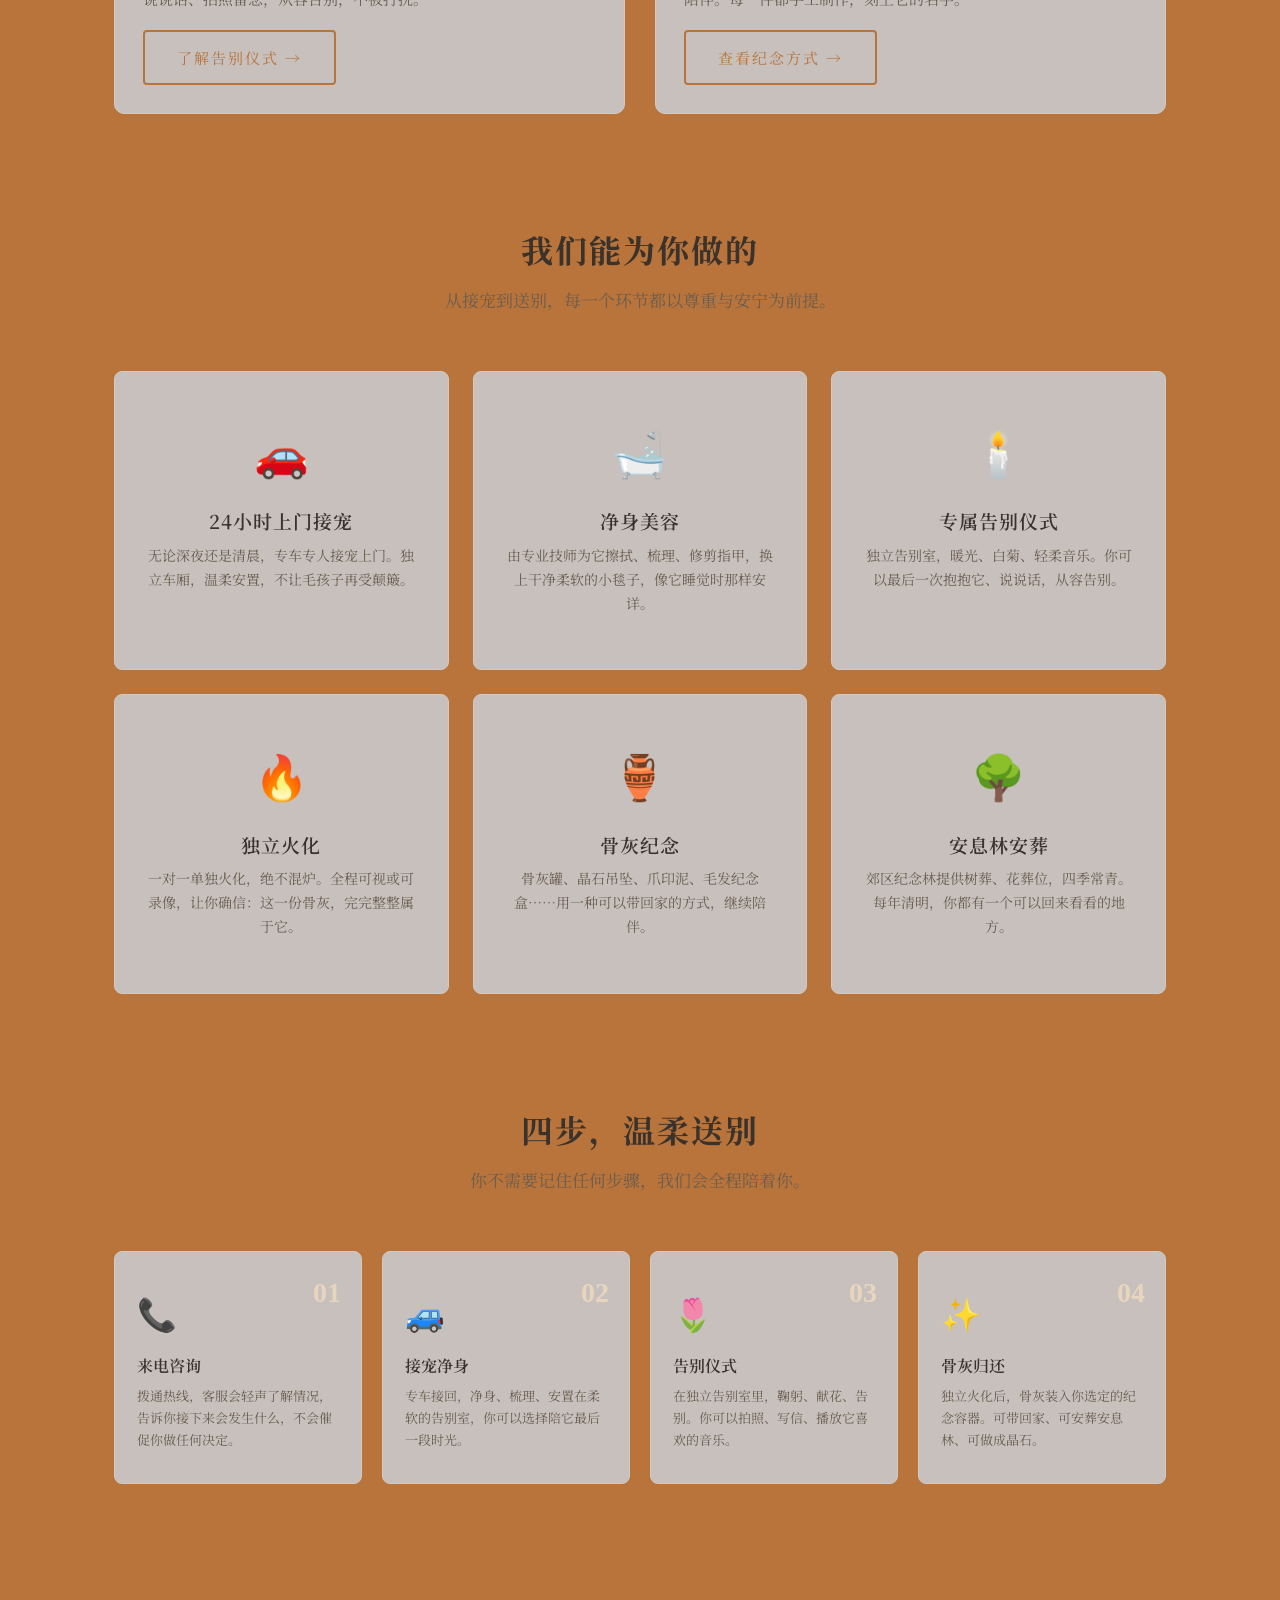
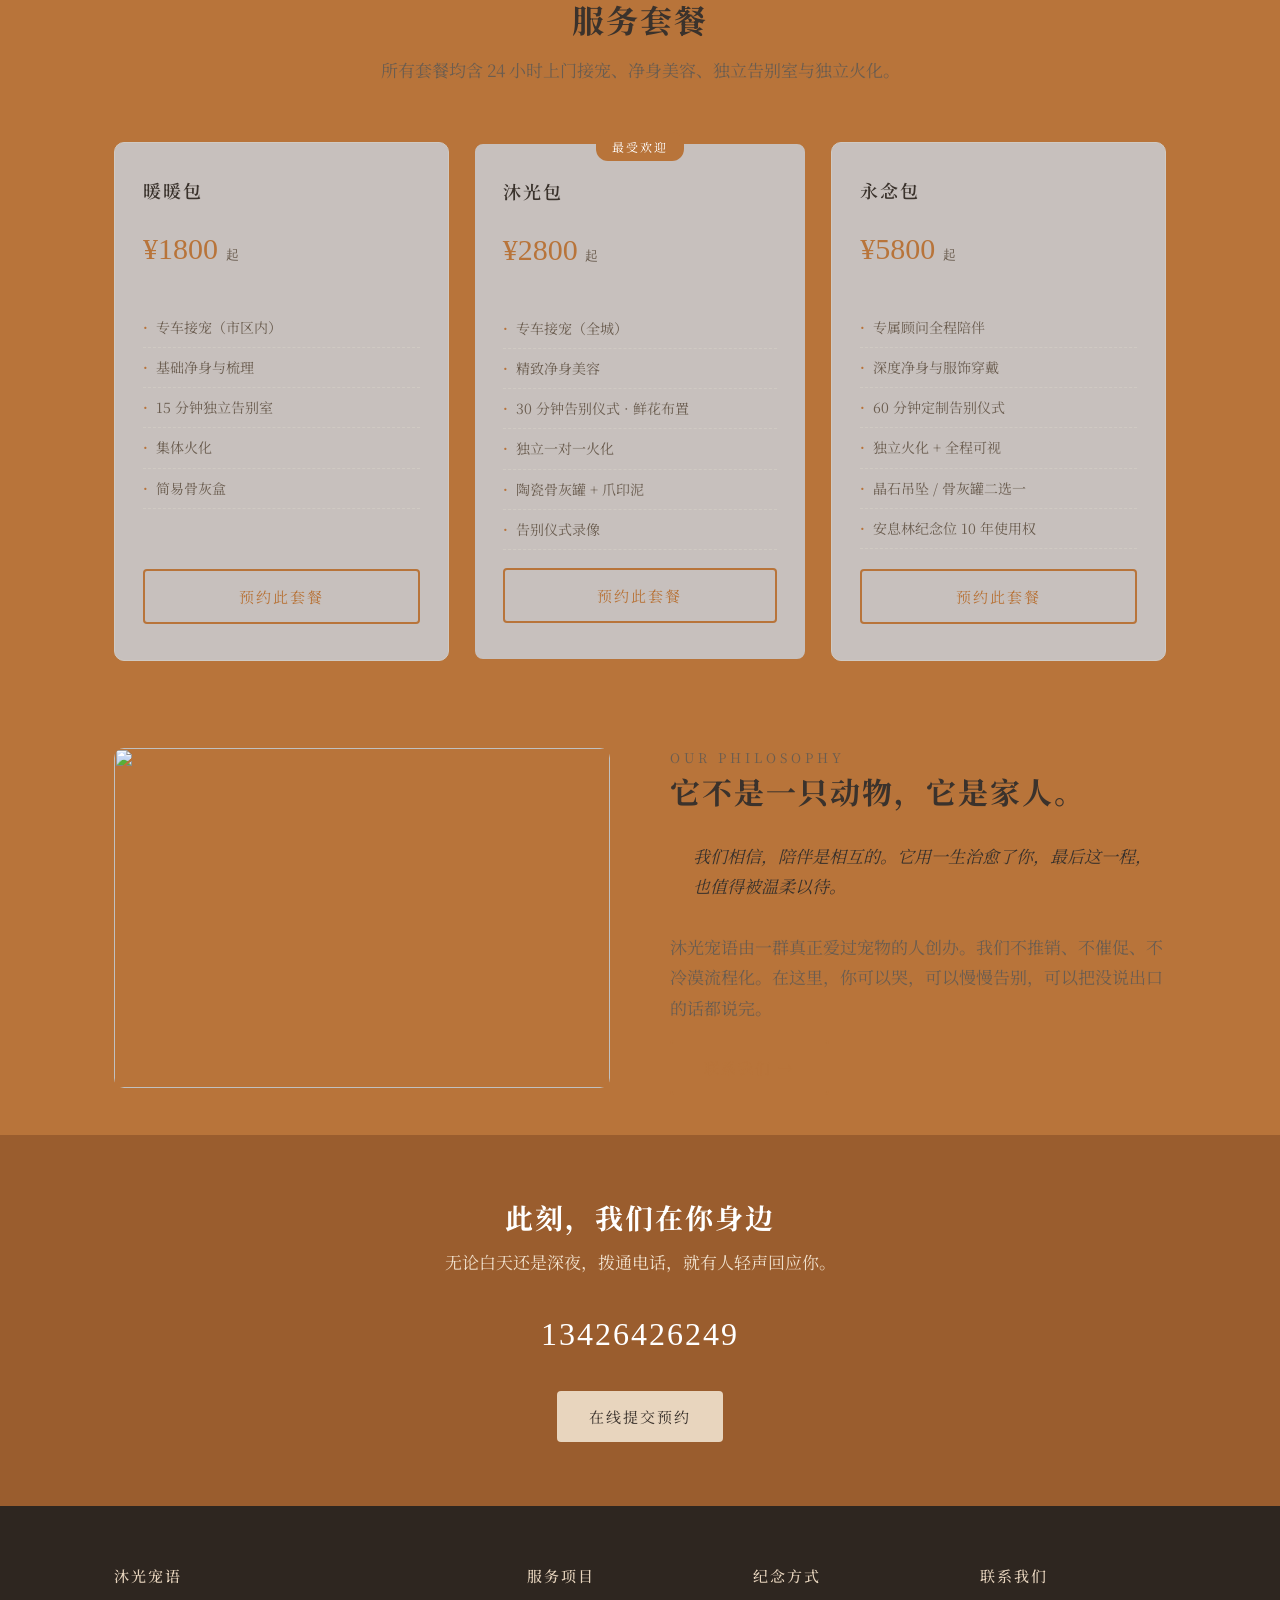
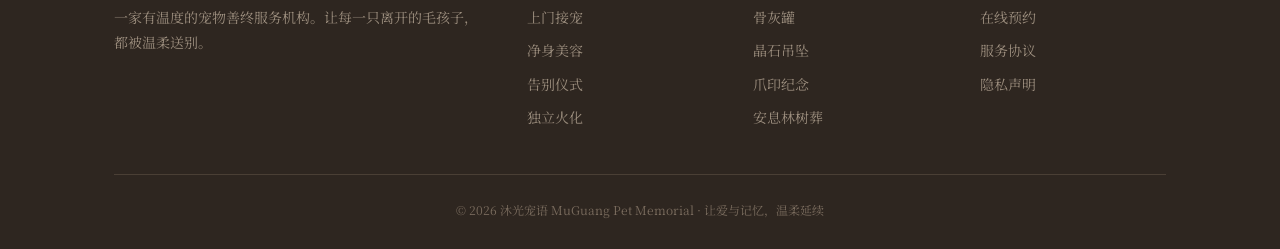
==== commit cc65836a: "feat: 板块排序+联系带颜色统一" ====
--- a/index.html
+++ b/index.html
@@ -127,7 +127,7 @@
 </section>
 
 <!-- 联系带 -->
-<section class="contact-band">
+<section class="contact-band" id="contactSection">
   <div class="container">
     <h2>此刻，我们在你身边</h2>
     <p>无论白天还是深夜，拨通电话，就有人轻声回应你。</p>
@@ -284,6 +284,15 @@
     document.getElementById('footDesc').textContent = c.footer.desc;
     document.getElementById('footCopyright').textContent = c.footer.copyright;
   }
+
+  // 板块排序
+  if(c.sectionOrder && c.sectionOrder.length){
+    const map = {hero:'heroSection',gallery:'gallery',blocks:'blocks',services:'services',process:'process',plans:'plans',philosophy:'about',contact:'contactSection'};
+    const parent = document.querySelector('main') || document.body;
+    const sections = c.sectionOrder.map(s=>document.getElementById(map[s])).filter(Boolean);
+    const footer = document.querySelector('footer');
+    sections.forEach(sec=>parent.insertBefore(sec, footer));
+  }
 });
 </script>
 </body>
--- a/assets/style.css
+++ b/assets/style.css
@@ -171,10 +171,10 @@
 .philosophy blockquote{border-left:3px solid var(--brand);padding:10px 0 10px 20px;margin:20px 0;font-style:italic;color:var(--ink)}
 
 /* 联系/预约区 */
-.contact-band{background:var(--ink);color:#E8D5BE;padding:64px 0;text-align:center}
+.contact-band{background:var(--brand-dark,#9A5D2E);color:#FDFBF8;padding:64px 0;text-align:center}
 .contact-band h2{color:#fff;font-size:28px;margin-bottom:12px;letter-spacing:2px}
-.contact-band p{color:#C9B89E;margin-bottom:28px}
-.contact-band .phone{font-size:32px;color:var(--brand-letter-spacing:4px);color:#E8D5BE;font-family:Georgia,serif;letter-spacing:2px}
+.contact-band p{color:#F0E0CC;margin-bottom:28px}
+.contact-band .phone{font-size:32px;color:#fff;font-family:Georgia,serif;letter-spacing:2px}
 
 /* Footer */
 footer{background:#2E2620;color:#9C8E7E;padding:56px 0 28px;font-size:14px}
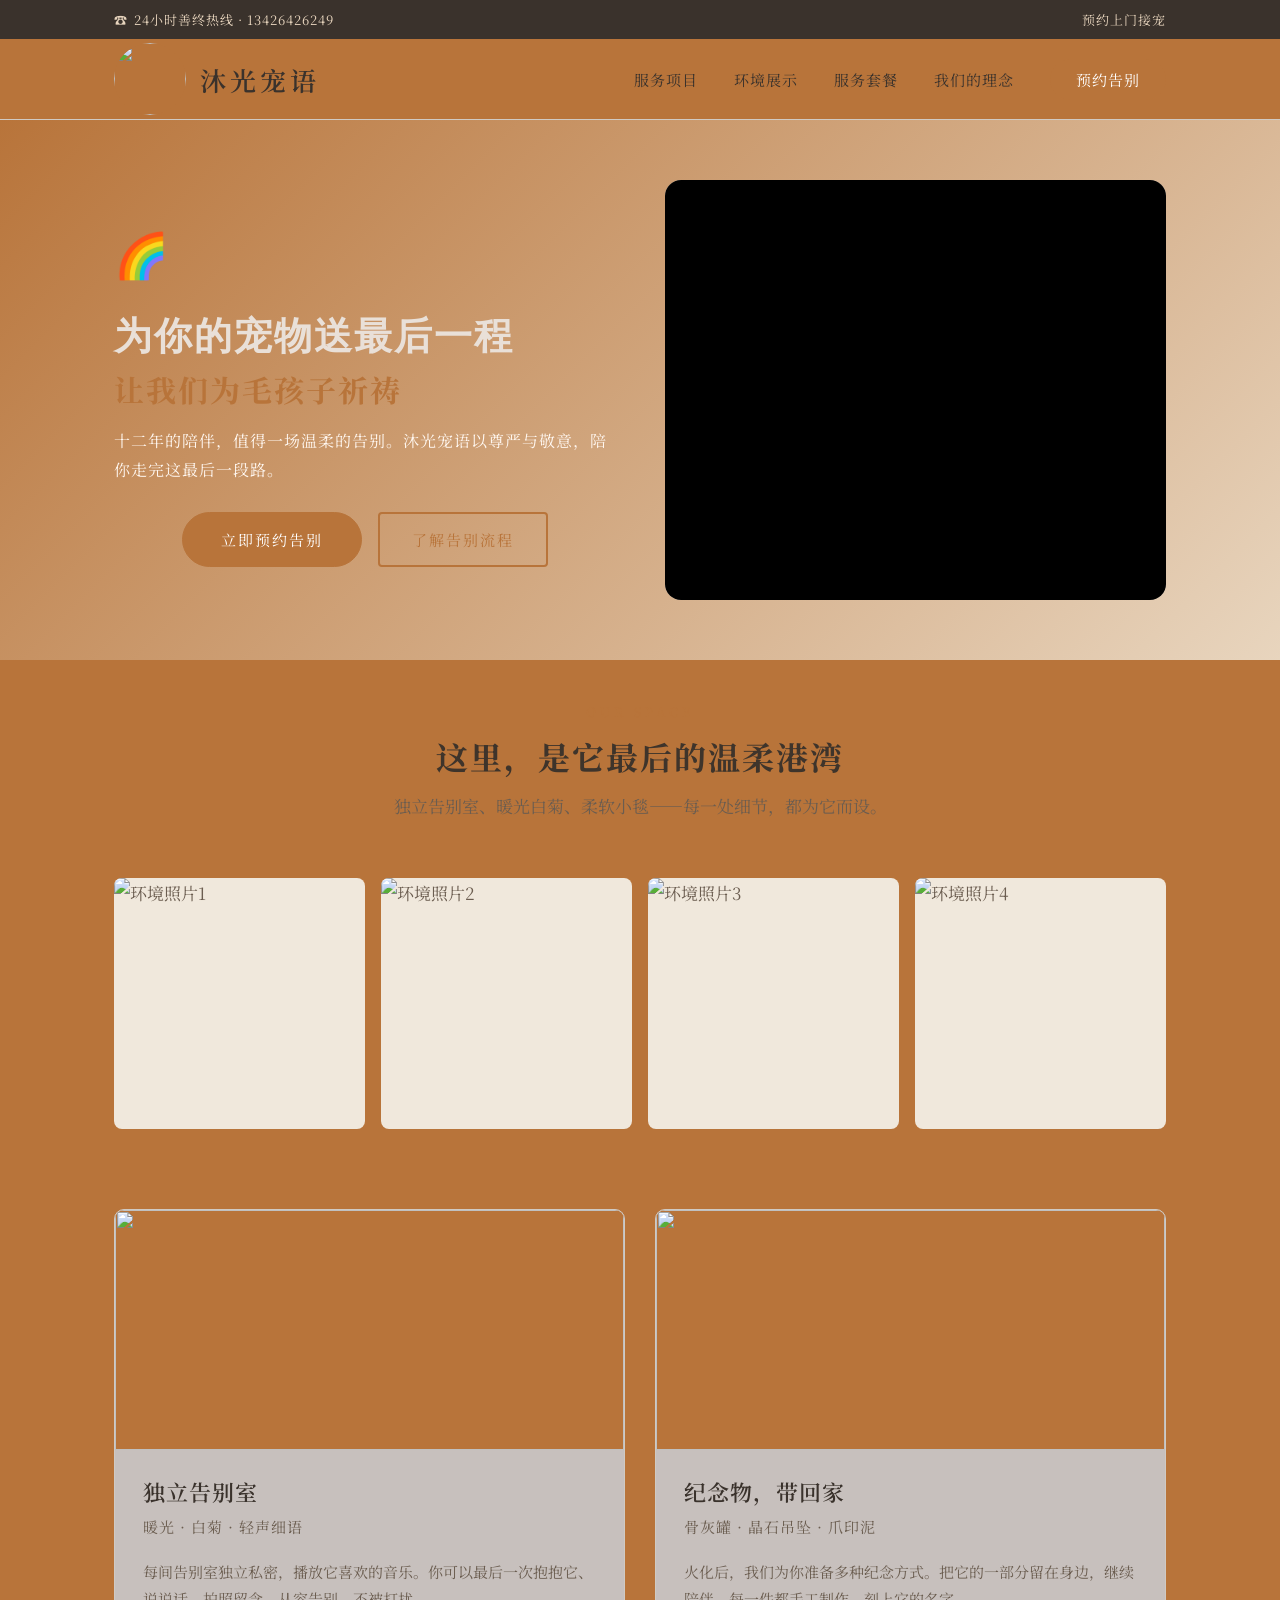
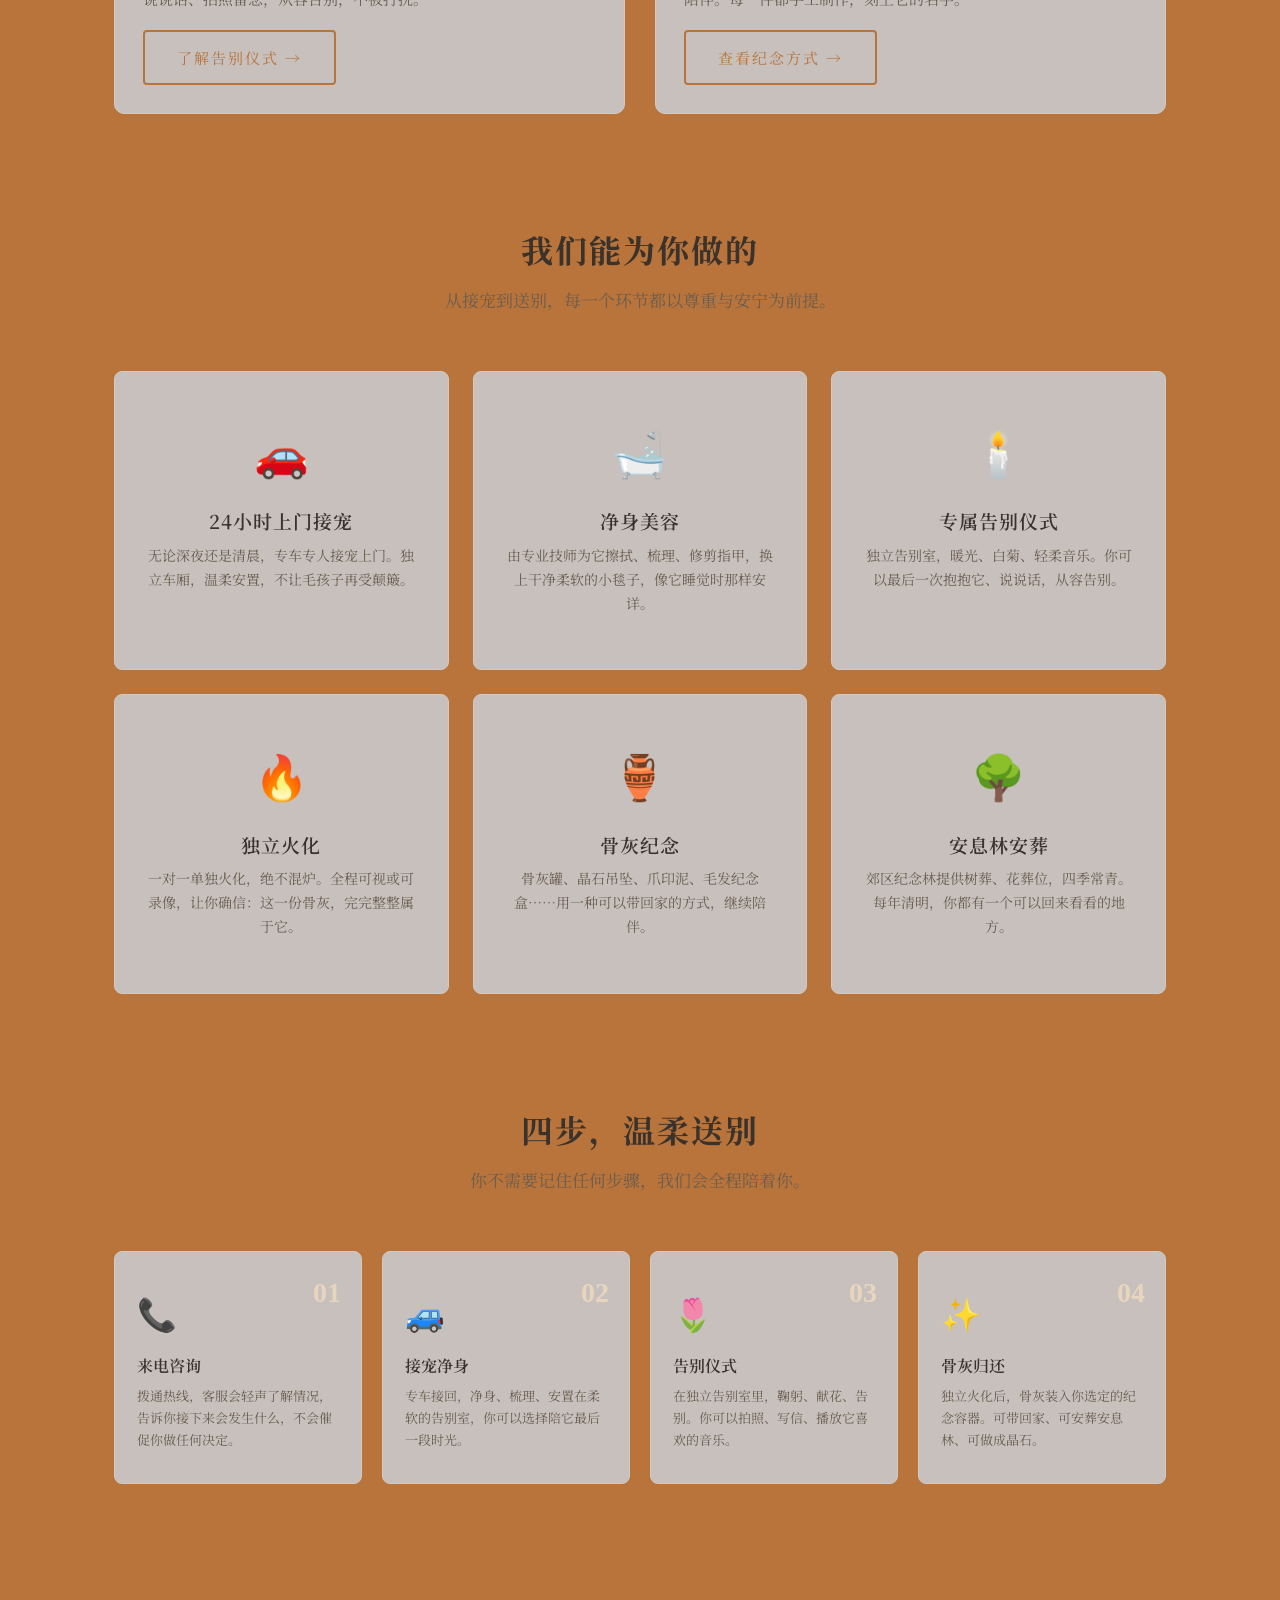
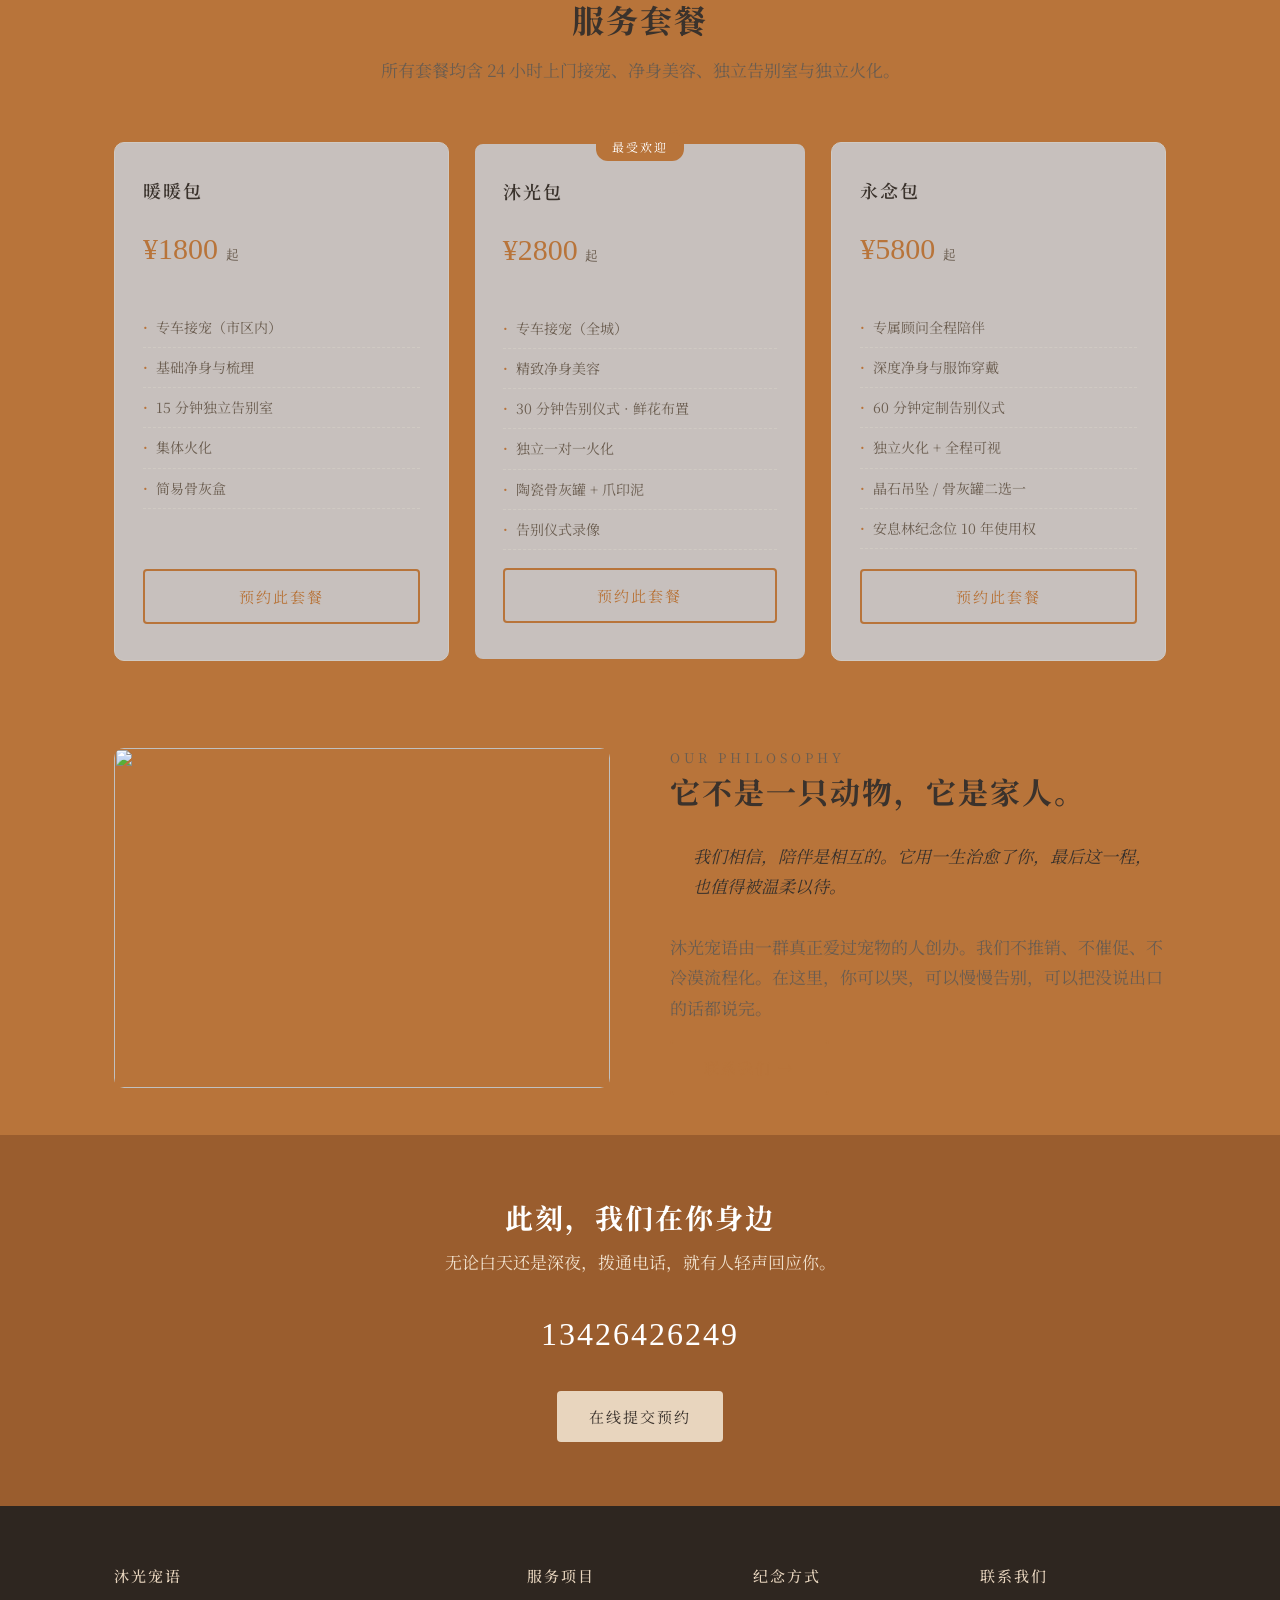
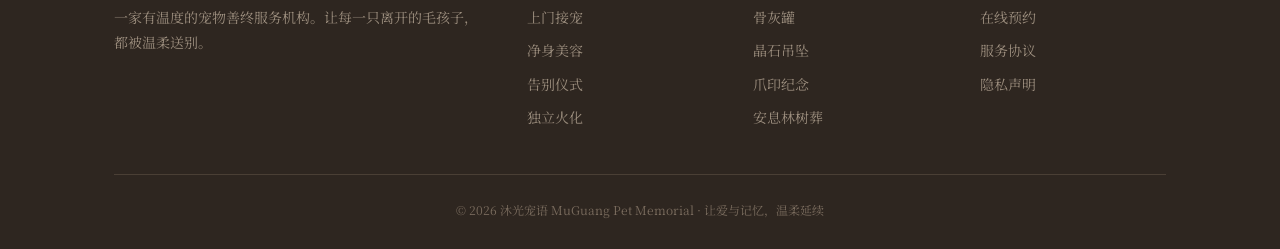
==== commit e0a47430: "feat: 所有文字字段自动加色卡/粗细/字距" ====
--- a/index.html
+++ b/index.html
@@ -293,6 +293,18 @@
     const footer = document.querySelector('footer');
     sections.forEach(sec=>parent.insertBefore(sec, footer));
   }
+
+  // 文字样式（色卡/粗细/字距）
+  if(c.textStyles){
+    Object.keys(c.textStyles).forEach(key=>{
+      const [id, type] = key.split('_');
+      const el = document.getElementById(id);
+      if(!el) return;
+      if(type==='color') el.style.color = c.textStyles[key];
+      if(type==='weight') el.style.fontWeight = c.textStyles[key];
+      if(type==='spacing') el.style.letterSpacing = c.textStyles[key]+'px';
+    });
+  }
 });
 </script>
 </body>
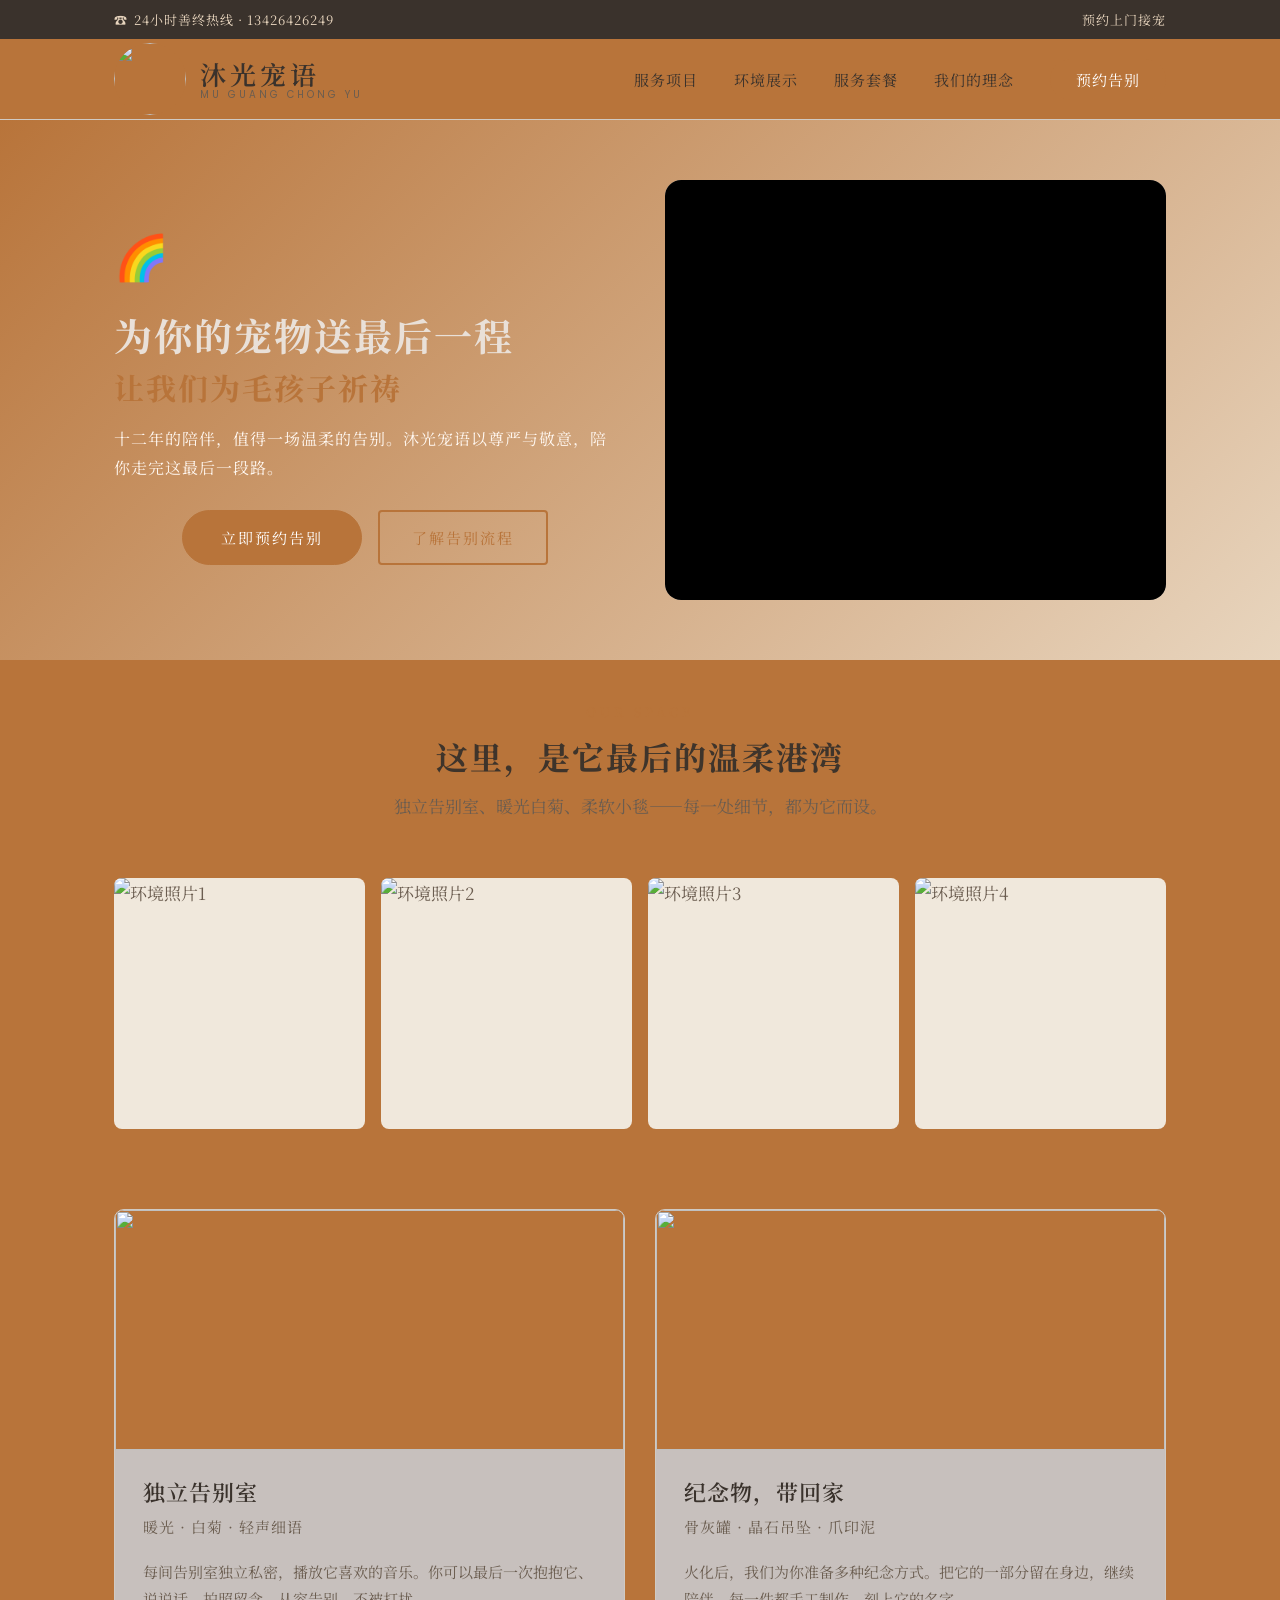
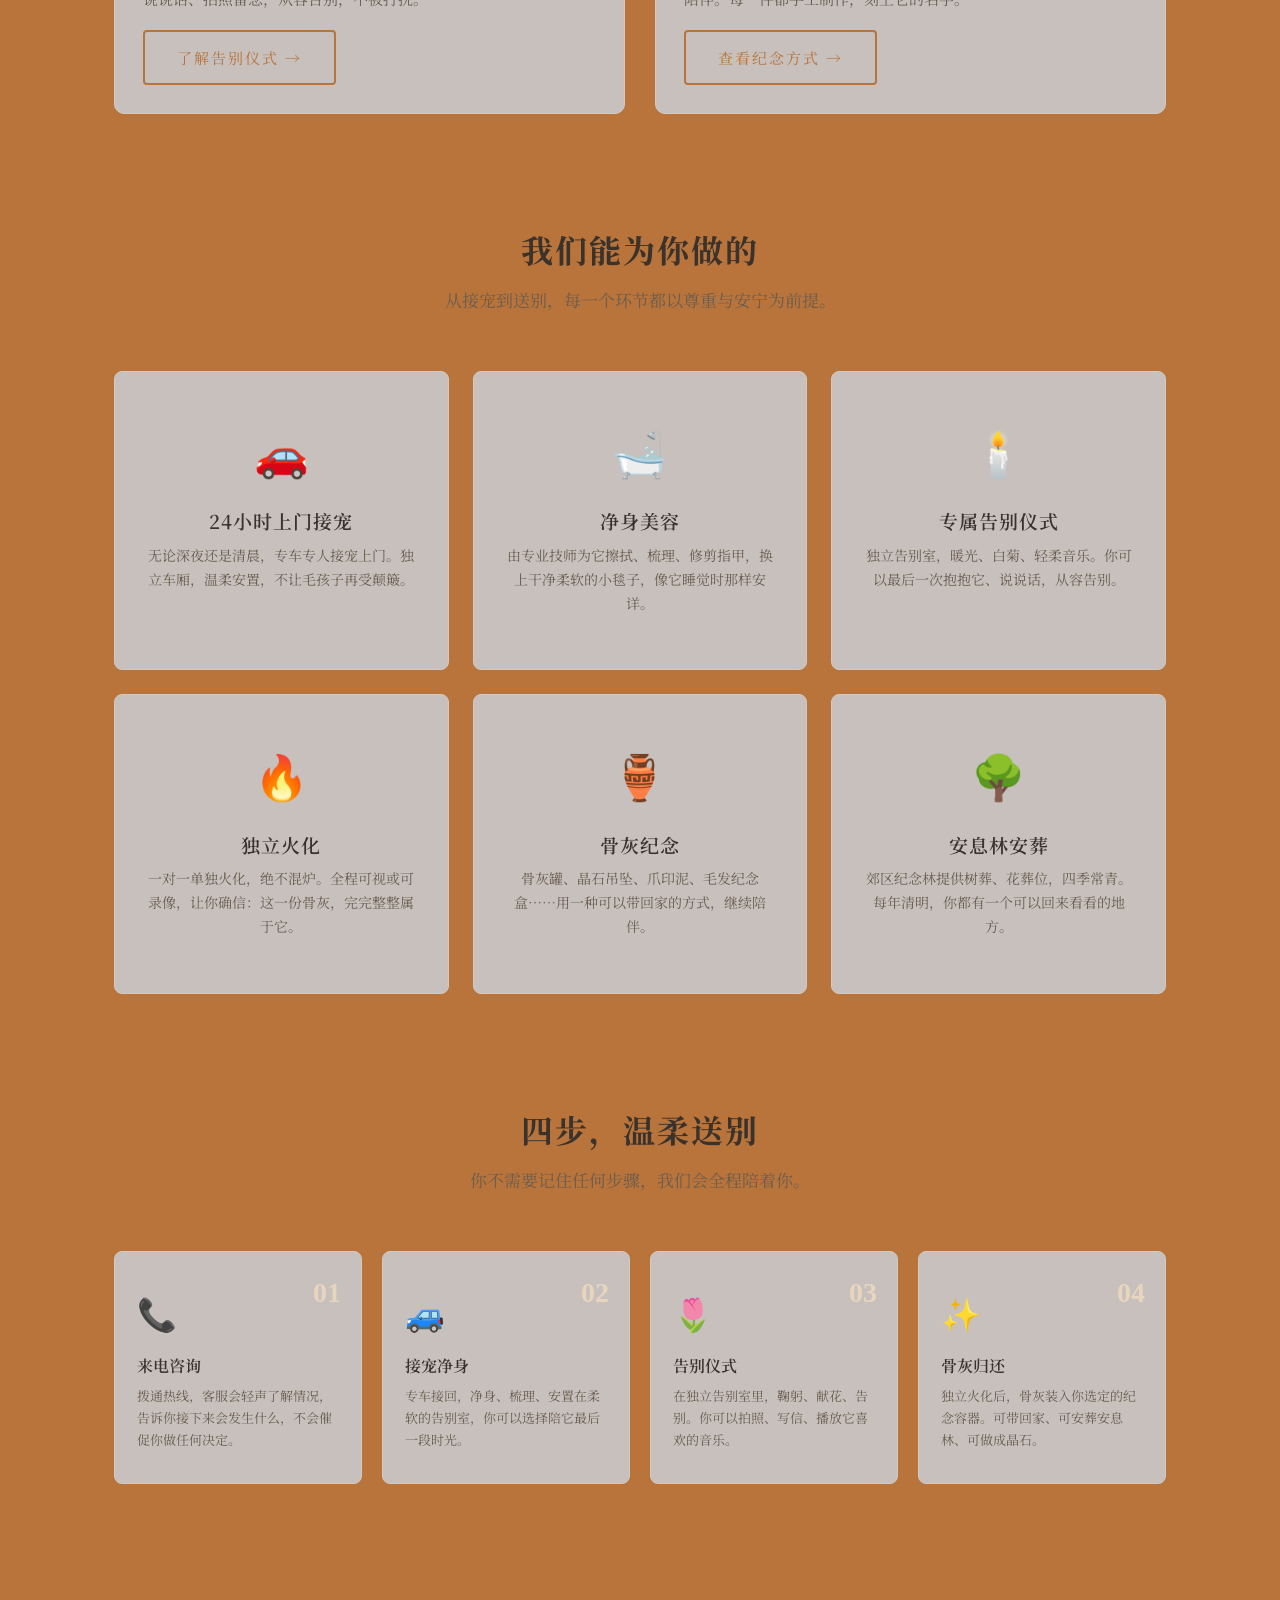
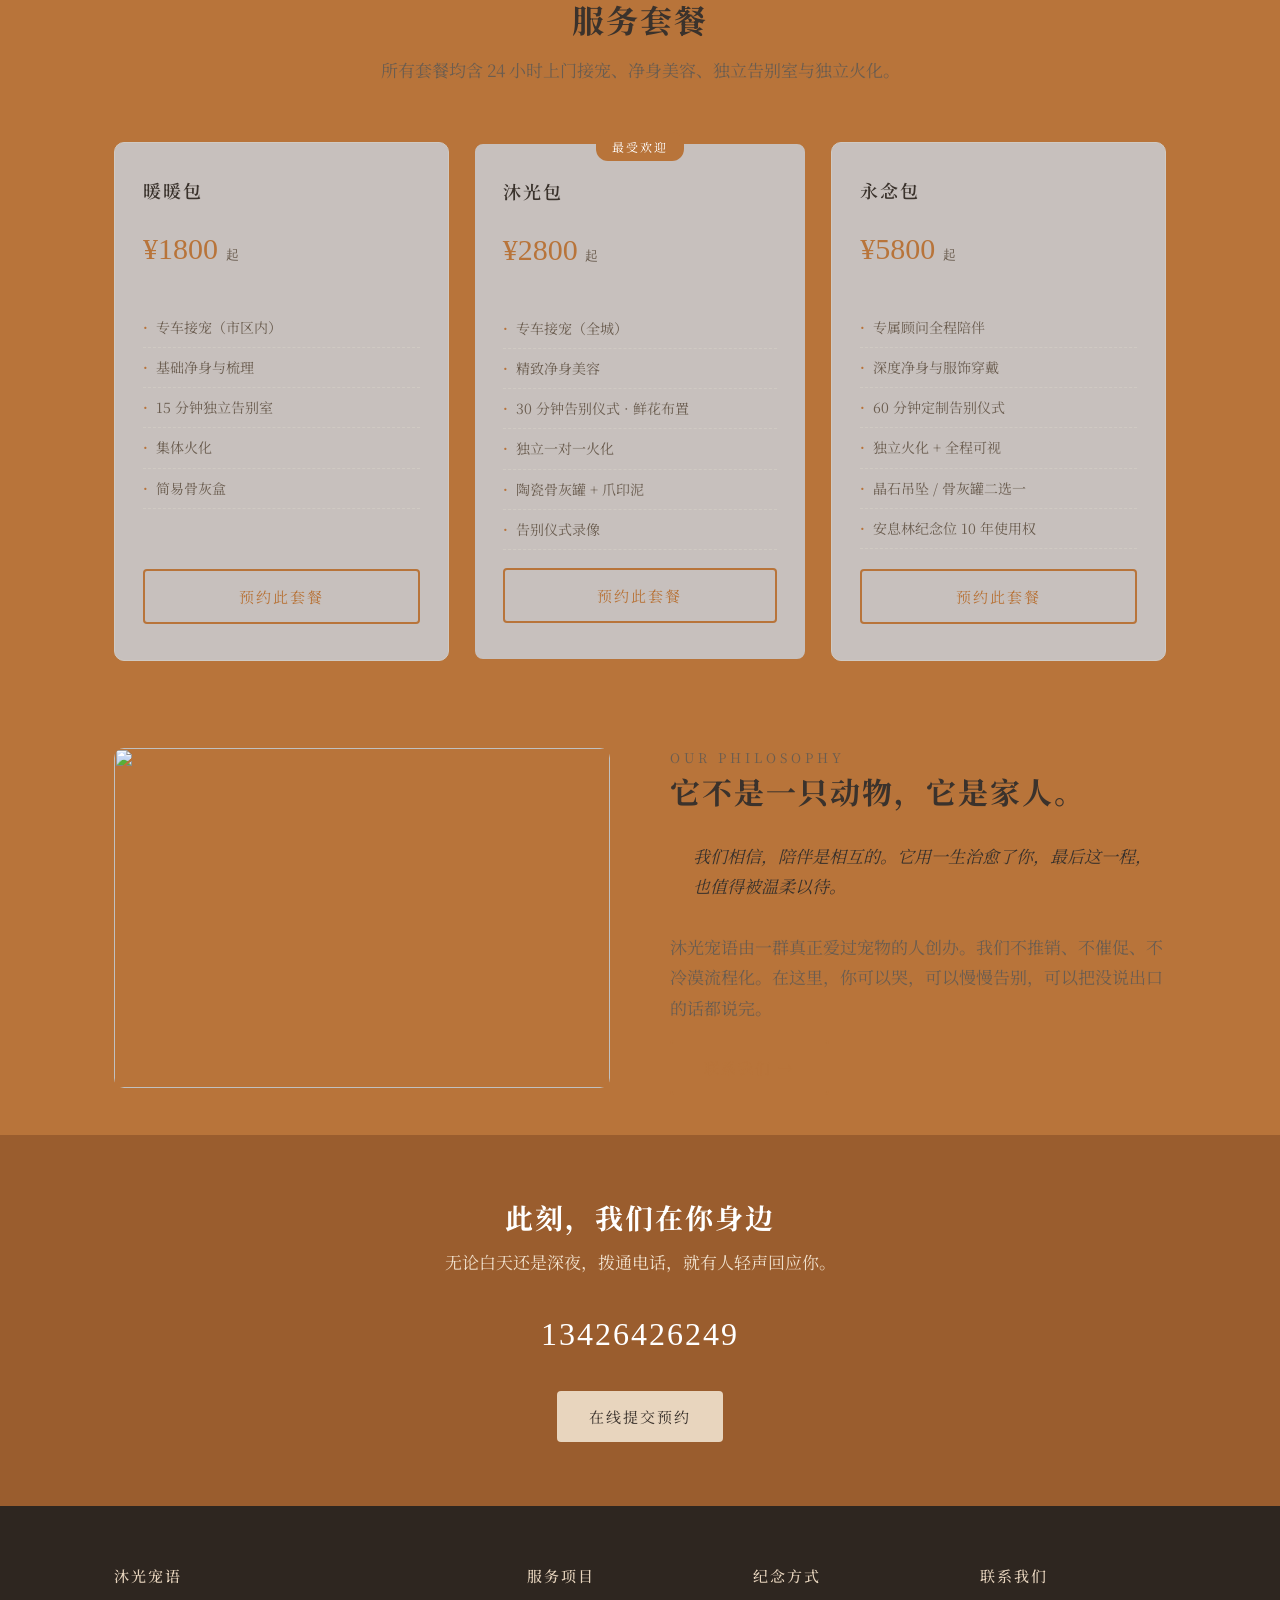
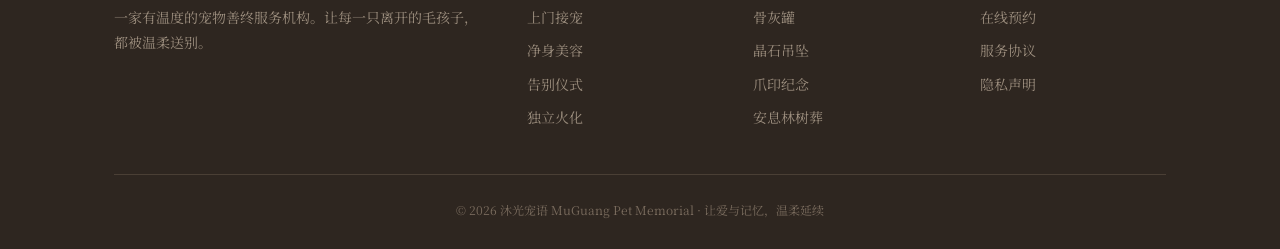
==== commit 7b545ceb: "feat: 防复制防图片下载" ====
--- a/index.html
+++ b/index.html
@@ -151,6 +151,13 @@
 </footer>
 
 <script>
+// 防复制/防下载
+document.addEventListener('contextmenu', e=>{ e.preventDefault(); alert('© 沐光宠语 · 图片受保护，禁止保存'); });
+document.addEventListener('copy', e=>{ e.preventDefault(); alert('© 沐光宠语 · 内容禁止复制'); });
+document.addEventListener('dragstart', e=>{ if(e.target.tagName==='IMG') e.preventDefault(); });
+document.addEventListener('selectstart', e=>{ e.preventDefault(); });
+document.addEventListener('mouseover', e=>{ if(e.target.tagName==='IMG') e.target.style.cursor='not-allowed'; });
+
 // 把 GitHub raw 链接转成 jsDelivr CDN（国内加速）
 function cdn(url){
   if(!url) return url;
